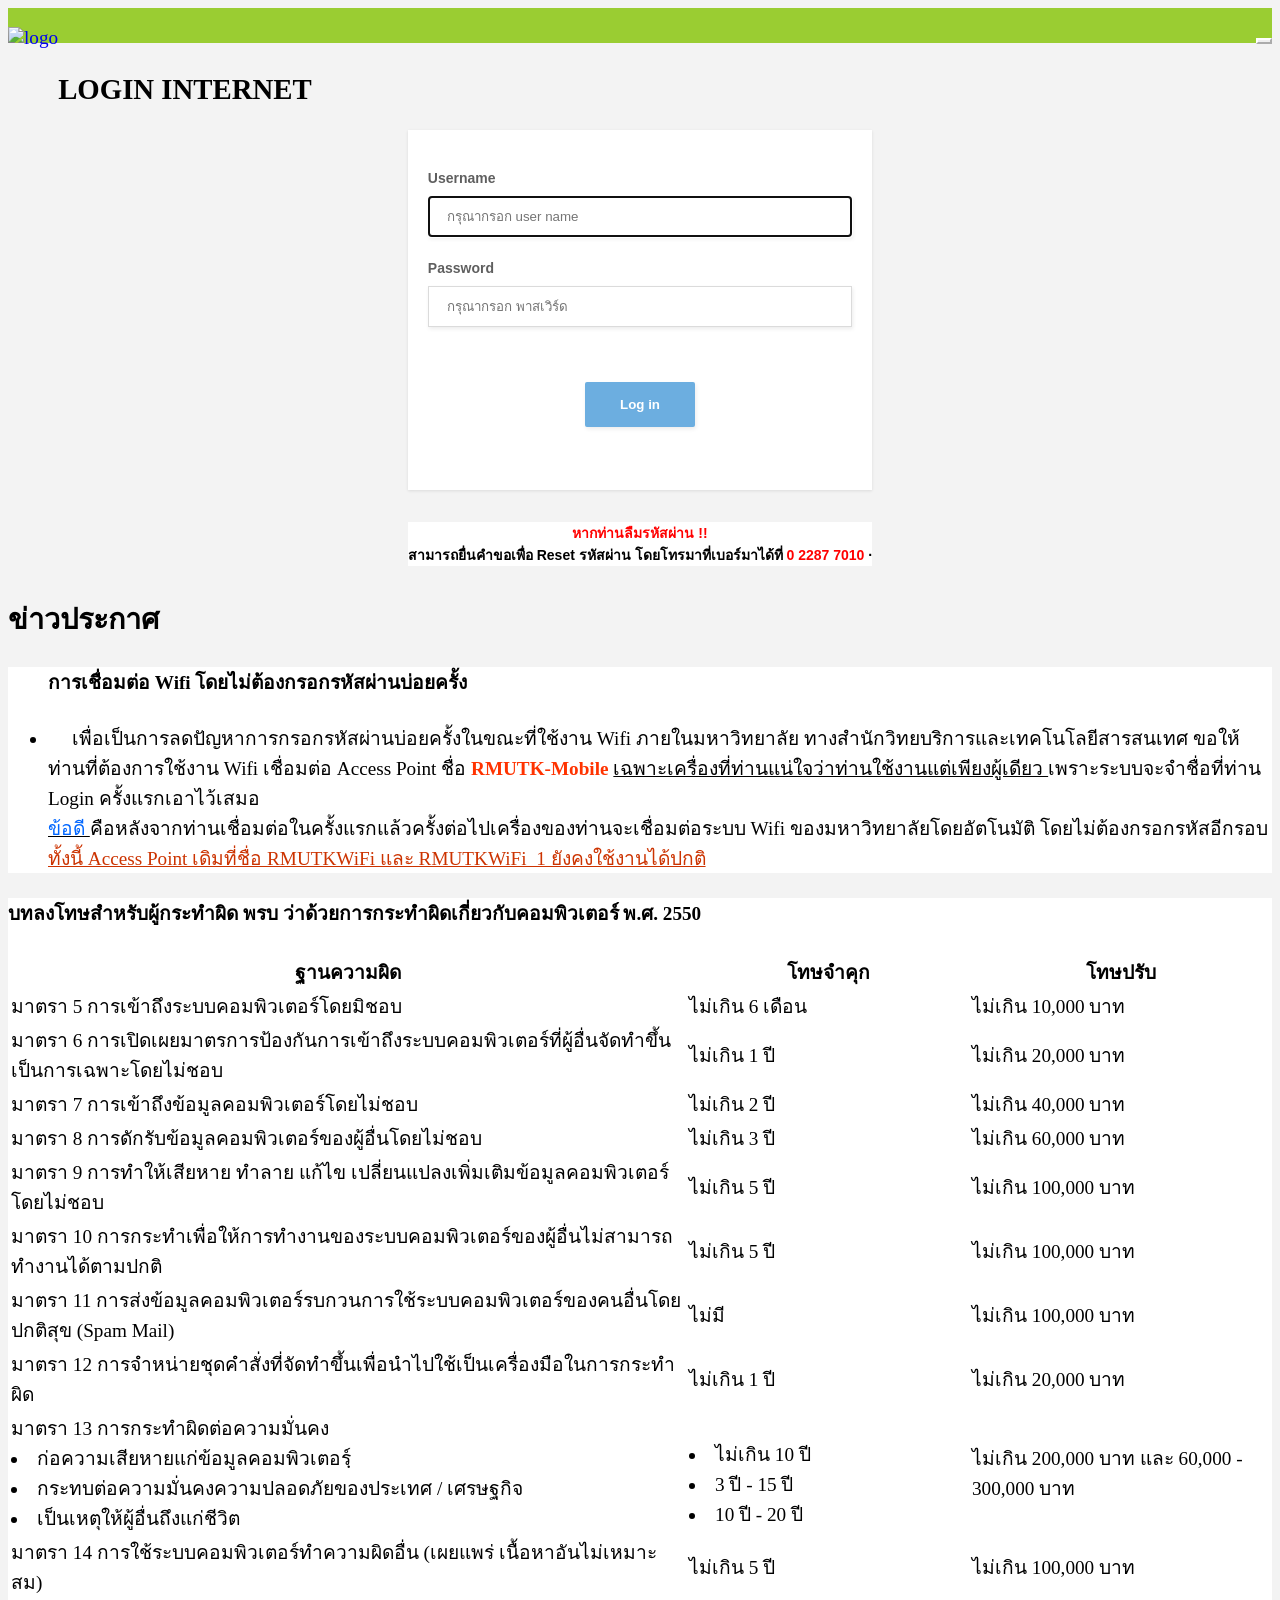
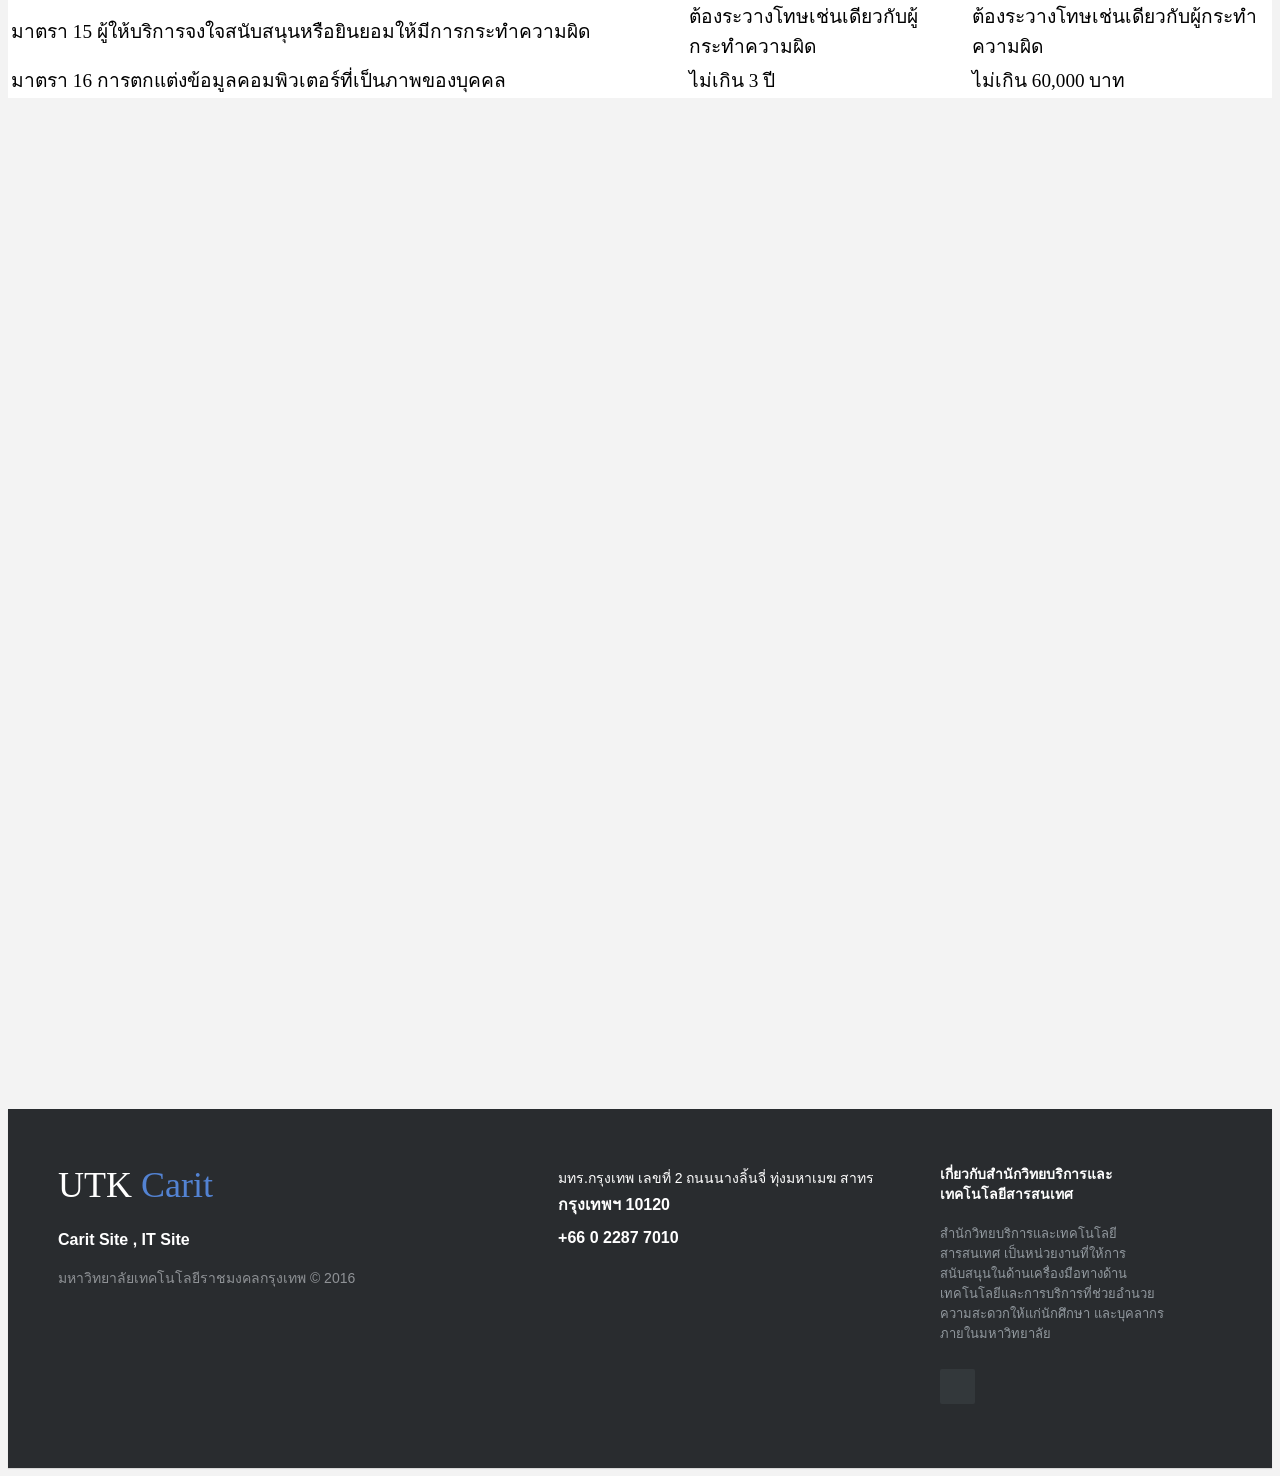
==== ProjectWeek2/index.html @ 1254704c "week2" ====
<!DOCTYPE html>
<html>

<head>

    <meta charset="utf-8">
    <meta http-equiv="X-UA-Compatible" content="IE=edge">
    <meta name="viewport" content="width=device-width, initial-scale=1">
    <title>ยืนยันตัวตนเข้าใช้ระบบเครือข่าย มทร.กรุงเทพ</title>
    <!--<script src="http://ajax.googleapis.com/ajax/libs/jquery/2.1.1/jquery.min.js"></script>
    <script src="https://maxcdn.bootstrapcdn.com/bootstrap/3.3.7/js/bootstrap.min.js" integrity="sha384-Tc5IQib027qvyjSMfHjOMaLkfuWVxZxUPnCJA7l2mCWNIpG9mGCD8wGNIcPD7Txa"
        crossorigin="anonymous"></script>
    <link href="https://maxcdn.bootstrapcdn.com/bootstrap/3.3.7/css/bootstrap.min.css" rel="stylesheet" integrity="sha384-BVYiiSIFeK1dGmJRAkycuHAHRg32OmUcww7on3RYdg4Va+PmSTsz/K68vbdEjh4u"
        crossorigin="anonymous">
    <link rel="stylesheet" href="http://cdnjs.cloudflare.com/ajax/libs/font-awesome/4.6.3/css/font-awesome.min.css">-->


    <script type="text/javascript" src="./jquery.min.js"></script>
    <script type="text/javascript" src="./bootstrap.min.js"></script>
    <link href="./bootstrap.min.css" rel="stylesheet">
    <link rel="stylesheet" href="./font-awesome.min.css">


    <style type="text/css">
        body {
            background-color: #f3f3f3;
            font-size: 1.2em;
        }
        
        .form-login {
            max-width: 100%;
            width: 100%;
            margin: 0 auto;
            font: bold 14px sans-serif;
            text-align: center;
        }
        
        .form-log-in-with-email {
            position: relative;
            display: inline-block;
            vertical-align: top;
            text-align: center;
        }
        
        .form-log-in-with-email .form-white-background {
            box-sizing: border-box;
            width: 100%;
            background-color: #ffffff;
            box-shadow: 0 1px 3px 0 rgba(0, 0, 0, 0.1);
            padding: 40px 20px;
            margin-bottom: 32px;
        }
        
        .form-log-in-with-email .form-row {
            text-align: left;
            margin-bottom: 23px;
        }
        
        .form-log-in-with-email .form-title-row {
            text-align: center;
            margin-bottom: 60px;
        }
        
        .form-log-in-with-email h1 {
            display: inline-block;
            box-sizing: border-box;
            color: #4c565e;
            font-size: 24px;
            padding: 0 30px 15px;
            border-bottom: 2px solid #6caee0;
            margin: 0;
        }
        
        .form-log-in-with-email .form-row>label span {
            display: inline-block;
            box-sizing: border-box;
            color: #5f5f5f;
            width: 125px;
            text-align: right;
            padding-right: 75px;
            margin-bottom: 10px;
        }
        
        .form-log-in-with-email input {
            color: #5f5f5f;
            box-sizing: border-box;
            width: 100%;
            box-shadow: 1px 2px 4px 0 rgba(0, 0, 0, 0.08);
            padding: 12px 18px;
            border: 1px solid #dbdbdb;
        }
        
        .form-log-in-with-email button {
            display: block;
            border-radius: 2px;
            background-color: #6caee0;
            color: #ffffff;
            font-weight: bold;
            box-shadow: 1px 2px 4px 0 rgba(0, 0, 0, 0.08);
            padding: 15px 35px;
            border: 0;
            margin: 55px auto 0;
            cursor: pointer;
        }
        
        .form-log-in-with-email .form-forgotten-password,
        .form-log-in-with-email .form-create-an-account {
            text-decoration: none;
            padding: 4px 8px;
            font-weight: normal;
        }
        
        .form-log-in-with-email .form-forgotten-password {
            color: #4e9eda;
        }
        
        .form-log-in-with-email .form-create-an-account {
            color: #7b9d62;
            background-color: #d6f0c3;
        }
        /* Content OR and circle span */
        /*.form-log-in-with-email:after{
            content: 'OR';
            position: absolute;
            bottom: 260px;
            right: -100px;

            border-radius: 50%;
            background-color: #edeca5;
            width: 50px;
            height: 50px;
            color: #93923b;
            font-size: 17px;
            line-height: 50px;
        }*/
        
        .form-sign-in-with-social {
            display: inline-block;
            max-width: 180px;
            box-sizing: border-box;
            vertical-align: top;
            text-align: center;
            margin-top: 70px;
        }
        
        .form-sign-in-with-social .form-title-row {
            margin-bottom: 50px;
        }
        
        .form-sign-in-with-social .form-title {
            box-sizing: border-box;
            color: #4c565e;
            font-size: 24px;
            padding: 15px 20px;
            border-bottom: 2px solid #6caee0;
        }
        
        .form-sign-in-with-social .form-google-button {
            color: #ffffff;
            display: block;
            width: 145px;
            height: 40px;
            font-size: 12px;
            line-height: 40px;
            background-color: rgba(222, 110, 60, 0.9);
            box-shadow: 1px 2px 2px 0 rgba(0, 0, 0, 0.08);
            border-radius: 2px;
            margin: 8px auto;
            text-decoration: none;
        }
        
        .form-sign-in-with-social .form-facebook-button {
            color: #ffffff;
            display: block;
            width: 145px;
            height: 40px;
            font-size: 12px;
            line-height: 40px;
            background-color: rgba(75, 136, 194, 0.9);
            box-shadow: 1px 2px 2px 0 rgba(0, 0, 0, 0.08);
            border-radius: 2px;
            margin: 8px auto;
            text-decoration: none;
        }
        
        .form-sign-in-with-social .form-twitter-button {
            color: #ffffff;
            display: block;
            width: 145px;
            height: 40px;
            font-size: 12px;
            line-height: 40px;
            background-color: rgba(123, 195, 226, 0.9);
            box-shadow: 1px 2px 2px 0 rgba(0, 0, 0, 0.08);
            border-radius: 2px;
            margin: 8px auto;
            text-decoration: none;
        }
        /*	Making the form responsive. Remove these media queries
            if you don't need the form to work on mobile devices. */
        
        @media (max-width: 360px) {
            .form-log-in-with-email .form-white-background {
                width: 300px;
                padding-left: 35px;
                padding-right: 35px;
            }
            .form-log-in-with-email .form-row>label span {
                display: block;
                text-align: left;
                padding: 0 0 10px;
            }
            .form-log-in-with-email .form-email,
            .form-log-in-with-email .form-password {
                display: block;
                margin: 0 auto;
            }
            .form-log-in-with-email:after {
                bottom: -80px;
                left: 50%;
                margin-left: -25px;
            }
            .form-log-in-with-email .form-forgotten-password,
            .form-log-in-with-email .form-create-an-account {
                display: block;
                margin: 5px auto;
                max-width: 180px;
            }
        }
        /*HEADER CSS */
        
        #navigation-purple {
            padding-bottom: 0px;
            margin: 0;
            background-color: yellowgreen;
            border: none;
            border-radius: 0;
            position: inherit;
        }
        
        #navigation-purple .nav {
            margin-left: -15px;
        }
        
        #navigation-purple .nav>li {
            border-bottom: 2px solid transparent;
            margin-bottom: 34px;
        }
        
        #navigation-purple .nav>li:hover {
            border-bottom-color: #fff;
        }
        
        #navigation-purple .nav>li:focus {
            background-color: transparent;
        }
        
        #navigation-purple .nav>li>a {
            font-size: 18px;
            color: white;
        }
        
        #navigation-purple .nav>li>a:hover,
        #navigation-purple .nav>li>a:focus {
            background-color: transparent;
        }
        
        #navigation-purple .navbar-collapse {
            padding-top: 35px;
        }
        
        #navigation-purple .avatar {
            height: 80px;
            float: left;
            margin-top: 19px;
        }
        
        #navigation-purple .icon-bar {
            background-color: white;
        }
        
        #navigation-purple .navbar-toggle {
            border-color: white;
            float: right;
            margin-left: 25px;
            margin-top: 30px;
        }
        
        #navigation-purple .navbar-toggle:hover,
        #navigation-purple .navbar-toggle:focus {
            background-color: transparent;
        }
        
        @media screen and (max-width: 767px) {
            #navigation-purple .navbar-collapse {
                padding-top: 0;
            }
            #navigation-purple ul>li {
                float: left;
                clear: left;
                margin-left: 4px;
                padding-bottom: 8px;
                margin-bottom: 5px !important;
            }
            #navigation-purple ul>li>a {
                padding-bottom: 2px;
            }
            #navigation-purple ul>li:hover {
                border-bottom: 2px solid white;
            }
            #navigation-purple .avatar {
                height: 60px;
                margin-top: 18px;
                margin-bottom: 18px;
            }
        }
        
        .well {
            background-color: white;
        }
    </style>

    <!-- FOOTER CSS -->
    <style type="text/css">
        .footer-distributed {
            background-color: #292c2f;
            box-shadow: 0 1px 1px 0 rgba(0, 0, 0, 0.12);
            box-sizing: border-box;
            width: 100%;
            text-align: left;
            font: bold 16px sans-serif;
            padding: 55px 50px;
            margin-top: 80%;
        }
        
        .footer-distributed .footer-left,
        .footer-distributed .footer-center,
        .footer-distributed .footer-right {
            display: inline-block;
            vertical-align: top;
        }
        /* Footer left */
        
        .footer-distributed .footer-left {
            width: 40%;
        }
        /* The company logo */
        
        .footer-distributed h3 {
            color: #ffffff;
            font: normal 36px 'Cookie', cursive;
            margin: 0;
        }
        
        .footer-distributed h3 span {
            color: #5383d3;
        }
        /* Footer links */
        
        .footer-distributed .footer-links {
            color: #ffffff;
            margin: 20px 0 12px;
            padding: 0;
        }
        
        .footer-distributed .footer-links a {
            display: inline-block;
            line-height: 1.8;
            text-decoration: none;
            color: inherit;
        }
        
        .footer-distributed .footer-company-name {
            color: #8f9296;
            font-size: 14px;
            font-weight: normal;
            margin: 0;
        }
        /* Footer Center */
        
        .footer-distributed .footer-center {
            width: 35%;
        }
        
        .footer-distributed .footer-center i {
            background-color: #33383b;
            color: #ffffff;
            font-size: 25px;
            width: 38px;
            height: 38px;
            border-radius: 50%;
            text-align: center;
            line-height: 42px;
            margin: 10px 15px;
            vertical-align: middle;
        }
        
        .footer-distributed .footer-center i.fa-envelope {
            font-size: 17px;
            line-height: 38px;
        }
        
        .footer-distributed .footer-center p {
            display: inline-block;
            color: #ffffff;
            vertical-align: middle;
            margin: 0;
        }
        
        .footer-distributed .footer-center p span {
            display: block;
            font-weight: normal;
            font-size: 14px;
            line-height: 2;
        }
        
        .footer-distributed .footer-center p a {
            color: #5383d3;
            text-decoration: none;
            ;
        }
        /* Footer Right */
        
        .footer-distributed .footer-right {
            width: 20%;
        }
        
        .footer-distributed .footer-company-about {
            line-height: 20px;
            color: #92999f;
            font-size: 13px;
            font-weight: normal;
            margin: 0;
        }
        
        .footer-distributed .footer-company-about span {
            display: block;
            color: #ffffff;
            font-size: 14px;
            font-weight: bold;
            margin-bottom: 20px;
        }
        
        .footer-distributed .footer-icons {
            margin-top: 25px;
        }
        
        .footer-distributed .footer-icons a {
            display: inline-block;
            width: 35px;
            height: 35px;
            cursor: pointer;
            background-color: #33383b;
            border-radius: 2px;
            font-size: 20px;
            color: #ffffff;
            text-align: center;
            line-height: 35px;
            margin-right: 3px;
            margin-bottom: 5px;
        }
        /* If you don't want the footer to be responsive, remove these media queries */
        
        @media (max-width: 880px) {
            .footer-distributed {
                font: bold 14px sans-serif;
            }
            .footer-distributed .footer-left,
            .footer-distributed .footer-center,
            .footer-distributed .footer-right {
                display: block;
                width: 100%;
                margin-bottom: 40px;
                text-align: center;
            }
            .footer-distributed .footer-center i {
                margin-left: 0;
            }
        }
        
        footer {
            position: static;
            bottom: 0;
        }
        
        @media (max-height: 800px) {
            footer {
                position: static;
            }
            header {
                padding-top: 40px;
            }
        }
    </style>

    <nav class="navbar navbar-default" id="navigation-purple">
        <div class="container">
            <a href="#"><img class="img-responsive  avatar" src="./UTK-LOGO.png" alt="logo"></a>
            
            <div class="navbar-header">
                <button type="button" class="navbar-toggle" data-toggle="collapse" data-target="#myNavbar">
                    <span class="icon-bar"></span>
                    <span class="icon-bar"></span>
                    <span class="icon-bar"></span>
                </button>
            </div>
            <div class="collapse navbar-collapse" id="myNavbar">

            </div>
        </div>


    </nav>

</head>

<body>
    <div class="col-xs-12 col-sm-12 ">
        <div class="col-lg-3 col-md-3 col-sm-3" style="margin-top:30px">
            <div class="main-content">

                <h2>LOGIN INTERNET</h2>
                <form class="form-login" method="post" action="/auth/index.html/u">

                    <div class="form-log-in-with-email">

                        <div class="form-white-background">



                            <div class="form-row">
                                <label>
                                <span>Username</span>
                                <input type="text" name="user" accesskey="u" placeholder="กรุณากรอก user name"
                                       autofocus>
                            </label>
                            </div>

                            <div class="form-row">
                                <label>
                                <span>Password</span>
                                <input type="password" name="password" accesskey="p" placeholder="กรุณากรอก พาสเวิร์ด">
                            </label>
                            </div>

                            <div class="form-row">
                                <button type="submit" id="submit" name="submit">Log in</button>
                            </div>

                        </div>
                        <!--<a href="#" class="form-forgotten-password" data-toggle="tooltip" data-placement="top"
                       title="หากท่านลืมรหัสผ่านกรุณาส่งคำขอมาที่ email : is@mail.rmutk.ac.th โดยระบุ user ทีท่านต้องการ รีเซ็ตรหัสผ่าน">ลืมรหัสผ่าน &middot;</a>-->

                        <div class="well">
                            <span style="color:red">  หากท่านลืมรหัสผ่าน !!</span>
                            <br>สามารถยื่นคำขอเพื่อ Reset รหัสผ่าน โดยโทรมาที่เบอร์มาได้ที่
                            <span style="color:red">0 2287 7010  </span>
                            &middot;
                        </div>

                        <!--<a href="#" class="form-create-an-account">Create an account &rarr;</a>-->

                    </div>


                </form>

            </div>
        </div>
        <div class="col-lg-9 col-md-9 col-sm-9" style="margin-top:30px">
            <h2>ข่าวประกาศ</h2>
            <!--<iframe src="http://www.carit.rmutk.ac.th/expage/feed.php" style="width:100%;height:1000px;background-color:white;"></iframe>-->

            <div class="well">
                <ul>
                    <h4>การเชื่อมต่อ Wifi โดยไม่ต้องกรอกรหัสผ่านบ่อยครั้ง </h4>
                    <li>&nbsp; &nbsp; &nbsp;เพื่อเป็นการลดปัญหาการกรอกรหัสผ่านบ่อยครั้งในขณะที่ใช้งาน Wifi ภายในมหาวิทยาลัย ทางสำนักวิทยบริการและเทคโนโลยีสารสนเทศ
                        ขอให้ท่านที่ต้องการใช้งาน Wifi เชื่อมต่อ Access Point ชื่อ
                        <font color="#FF3300"><b>RMUTK-Mobile </b></font>
                        <u>
                            เฉพาะเครื่องที่ท่านแน่ใจว่าท่านใช้งานแต่เพียงผู้เดียว </u>เพราะระบบจะจำชื่อที่ท่าน Login ครั้งแรกเอาไว้เสมอ

                        <br>
                        <u>
                            <font color="#0066FF">ข้อดี</font>
                        </u>
                        คือหลังจากท่านเชื่อมต่อในครั้งแรกแล้วครั้งต่อไปเครื่องของท่านจะเชื่อมต่อระบบ Wifi ของมหาวิทยาลัยโดยอัตโนมัติ โดยไม่ต้องกรอกรหัสอีกรอบ
                        <font
                            color="#CC3300">
                            <u>ทั้งนี้ Access Point เดิมที่ชื่อ RMUTKWiFi และ RMUTKWiFi_1 ยังคงใช้งานได้ปกติ </u>
                            </font>
                    </li>
                </ul>
            </div>

            <!--<div class="well">
                <ul>
                    <li>นักศึกษาใหม่ ที่ต้องการ Account สำหรับใช้งาน Internet ขณะนี้
                        สำนักวิทยบริการและเทคโนโลยีสารสนเทศได้พัฒนาระบบ Register เพื่อขอ Account ในการใช้งาน Internet
                        ขึ้น โดยให้นักศึกษาปฏิบัติดังนี้&nbsp;<br>

                        <ol>
                            <li>ให้นักศึกษาเข้าไปยังเว็บซต์ http://exmail.rmutk.ac.th:8080 หรือ&nbsp;<a
                                    href="http://exmail.rmutk.ac.th:8080/Student/Request/RequestAccount.aspx"
                                    target="_blank" style="color: rgb(245, 17, 17);">คลิกที่นี่</a></li>

                            <li>กรอกข้อมูลให้ถูกต้องโดยเฉพาะ นักศึกษาควรกรอกข้อมูล ชื่อภาษาอังกฤษ นามสกุลภาษาอังกฤษ
                                (ตามบัตรประชาชนเท่านั้น) รหัสนักศึกษา วัน เดือน ปี เกิดและรหัสบัตรประชาชน
                                เนื่องจากระบบจะตรวจสอบข้อมูลที่ท่านให้ไว้กับสำนักส่งเสริมวิชาการและงานทะเบียนว่าตรงหรือไม่
                            </li>

                            <li>การกรอกข้อมูลไม่ถูกต้องระบบอาจยอมให้ผ่านในขั้นตอนสุดท้าย แต่จะทำให้ท่านไม่สามารถใช้งาน
                                Account ได้ในขณะนี้ เนื่องจากต้องรอเจ้าหน้าที่ดำเนินการตรวจสอบ อย่างน้อย 2 วัน
                            </li>

                            <li>การกรอกข้อมูลได้ถูกต้องจะทำให้นักศึกษาได้ใช้งาน Account นี้ได้ทันที กรณีมีปัญหา ติดต่อ
                                คุณธวัชชัย ทองคำ (หมู) 022879600 ต่อ 7010 หรือ 7068 (เวลาทำการ) หรือ e-mail :
                                thawatchai.t@rmutk.ac.th
                            </li>
                        </ol>
                        **หมายเหตุ เมื่อนักศึกษา ลงทะเบียน และ login เข้าใช้งานครั้งแรกแล้ว สามารถ นำ user และ password
                        ส่วนนี้ไปใช้งานร่วมกับ ระบบ Elearnning และ student mail ได้ทันที
                    </li>

                    <li><b>ระวัง</b>&nbsp;ขณะลงทะเบียนขอ Account รหัสนักศึกษา และรหัสบัตรประชาชน ต้องไม่มี ขีด เช่น&nbsp;<br>
                        54504030147-9 (ผิด)&nbsp;<br>
                        545040301479 (ถูก)&nbsp;<br>
                        มิฉะนั้นจะทำให้ท่านได้รับ Account ล่าช้า หรืออาจต้อง Register ใหม่
                    </li>
                </ul>
            </div>-->
            <div class="well">
                <h4>บทลงโทษสำหรับผู้กระทำผิด พรบ ว่าด้วยการกระทำผิดเกี่ยวกับคอมพิวเตอร์ พ.ศ. 2550</h4>
                <table class="table table-bordered table-responsive">
                    <thead>
                        <tr class="info">
                            <th>ฐานความผิด</th>
                            <th>โทษจำคุก</th>
                            <th>โทษปรับ</th>
                        </tr>
                    </thead>
                    <tbody>
                        <tr>
                            <td>มาตรา 5 การเข้าถึงระบบคอมพิวเตอร์โดยมิชอบ</td>
                            <td>ไม่เกิน 6 เดือน</td>
                            <td>ไม่เกิน 10,000 บาท</td>
                        </tr>
                        <tr>
                            <td>มาตรา 6 การเปิดเผยมาตรการป้องกันการเข้าถึงระบบคอมพิวเตอร์ที่ผู้อื่นจัดทำขึ้นเป็นการเฉพาะโดยไม่ชอบ
                            </td>
                            <td>ไม่เกิน 1 ปี</td>
                            <td>ไม่เกิน 20,000 บาท</td>
                        </tr>
                        <tr>
                            <td>มาตรา 7 การเข้าถึงข้อมูลคอมพิวเตอร์โดยไม่ชอบ</td>
                            <td>ไม่เกิน 2 ปี</td>
                            <td>ไม่เกิน 40,000 บาท</td>
                        </tr>
                        <tr>
                            <td>มาตรา 8 การดักรับข้อมูลคอมพิวเตอร์ของผู้อื่นโดยไม่ชอบ</td>
                            <td>ไม่เกิน 3 ปี</td>
                            <td>ไม่เกิน 60,000 บาท</td>
                        </tr>
                        <tr>
                            <td>มาตรา 9 การทำให้เสียหาย ทำลาย แก้ไข เปลี่ยนแปลงเพิ่มเติมข้อมูลคอมพิวเตอร์โดยไม่ชอบ</td>
                            <td>ไม่เกิน 5 ปี</td>
                            <td>ไม่เกิน 100,000 บาท</td>
                        </tr>
                        <tr>
                            <td>มาตรา 10 การกระทำเพื่อให้การทำงานของระบบคอมพิวเตอร์ของผู้อื่นไม่สามารถทำงานได้ตามปกติ</td>
                            <td>ไม่เกิน 5 ปี</td>
                            <td>ไม่เกิน 100,000 บาท</td>
                        </tr>
                        <tr>
                            <td>มาตรา 11 การส่งข้อมูลคอมพิวเตอร์รบกวนการใช้ระบบคอมพิวเตอร์ของคนอื่นโดยปกติสุข (Spam Mail)
                            </td>
                            <td>ไม่มี</td>
                            <td>ไม่เกิน 100,000 บาท</td>
                        </tr>
                        <tr>
                            <td>มาตรา 12 การจำหน่ายชุดคำสั่งที่จัดทำขึ้นเพื่อนำไปใช้เป็นเครื่องมือในการกระทำผิด</td>
                            <td>ไม่เกิน 1 ปี</td>
                            <td>ไม่เกิน 20,000 บาท</td>
                        </tr>
                        <tr>
                            <td>มาตรา 13 การกระทำผิดต่อความมั่นคง
                                <li>ก่อความเสียหายแก่ข้อมูลคอมพิวเตอร์ฺ</li>
                                <li>กระทบต่อความมั่นคงความปลอดภัยของประเทศ / เศรษฐกิจ</li>
                                <li>เป็นเหตุให้ผู้อื่นถึงแก่ชีวิต</li>
                            </td>
                            <td><br>
                                <li>ไม่เกิน 10 ปี</li>
                                <li>3 ปี - 15 ปี</li>
                                <li>10 ปี - 20 ปี</li>
                            </td>
                            <td>ไม่เกิน 200,000 บาท และ 60,000 - 300,000 บาท</td>
                        </tr>
                        <tr>
                            <td>มาตรา 14 การใช้ระบบคอมพิวเตอร์ทำความผิดอื่น (เผยแพร่ เนื้อหาอันไม่เหมาะสม)</td>
                            <td>ไม่เกิน 5 ปี</td>
                            <td>ไม่เกิน 100,000 บาท</td>
                        </tr>
                        <tr>
                            <td>มาตรา 15 ผู้ให้บริการจงใจสนับสนุนหรือยินยอมให้มีการกระทำความผิด</td>
                            <td>ต้องระวางโทษเช่นเดียวกับผู้กระทำความผิด</td>
                            <td>ต้องระวางโทษเช่นเดียวกับผู้กระทำความผิด</td>
                        </tr>
                        <tr>
                            <td>มาตรา 16 การตกแต่งข้อมูลคอมพิวเตอร์ที่เป็นภาพของบุคคล</td>
                            <td>ไม่เกิน 3 ปี</td>
                            <td>ไม่เกิน 60,000 บาท</td>
                        </tr>

                    </tbody>
                </table>
            </div>

        </div>


    </div>

    <div style="clear:both;">
        <footer class="footer-distributed">

            <div class="footer-left">

                <h3>UTK<span> Carit</span></h3>

                <p class="footer-links">
                    <a href="http://www.carit.rmutk.ac.th/index.php">Carit Site</a> ,
                    <a href="http://is.rmutk.ac.th">IT Site</a>


                </p>

                <p class="footer-company-name">มหาวิทยาลัยเทคโนโลยีราชมงคลกรุงเทพ &copy; 2016</p>
            </div>

            <div class="footer-center">

                <div>
                    <i class="fa fa-map-marker"></i>
                    <p>
                        <span>มทร.กรุงเทพ
                            เลขที่ 2 ถนนนางลิ้นจี่ ทุ่งมหาเมฆ สาทร 
                        </span> กรุงเทพฯ 10120
                    </p>
                </div>

                <div>
                    <i class="fa fa-phone"></i>
                    <p>+66 0 2287 7010 </p>
                </div>

                <!--<div>
                    <i class="fa fa-envelope"></i>
                    <p><a href="mailto:support@company.com">is@mail.rmutk.ac.th</a></p>
                </div>-->

            </div>

            <div class="footer-right">

                <p class="footer-company-about">
                    <span>เกี่ยวกับสำนักวิทยบริการและเทคโนโลยีสารสนเทศ</span> สำนักวิทยบริการและเทคโนโลยีสารสนเทศ เป็นหน่วยงานที่ให้การสนับสนุนในด้านเครื่องมือทางด้านเทคโนโลยีและการบริการที่ช่วยอำนวยความสะดวกให้แก่นักศึกษา
                    และบุคลากรภายในมหาวิทยาลัย
                </p>

                <div class="footer-icons">

                    <a href="https://www.facebook.com/carit.rmutk?fref=ts" target="_blank"><i
                        class="fa fa-facebook"></i></a>

                </div>

            </div>

        </footer>
    </div>

</body>

<script>
    $(document).ready(function () {
        $('[data-toggle="tooltip"]').tooltip();
    });
</script>


</html>
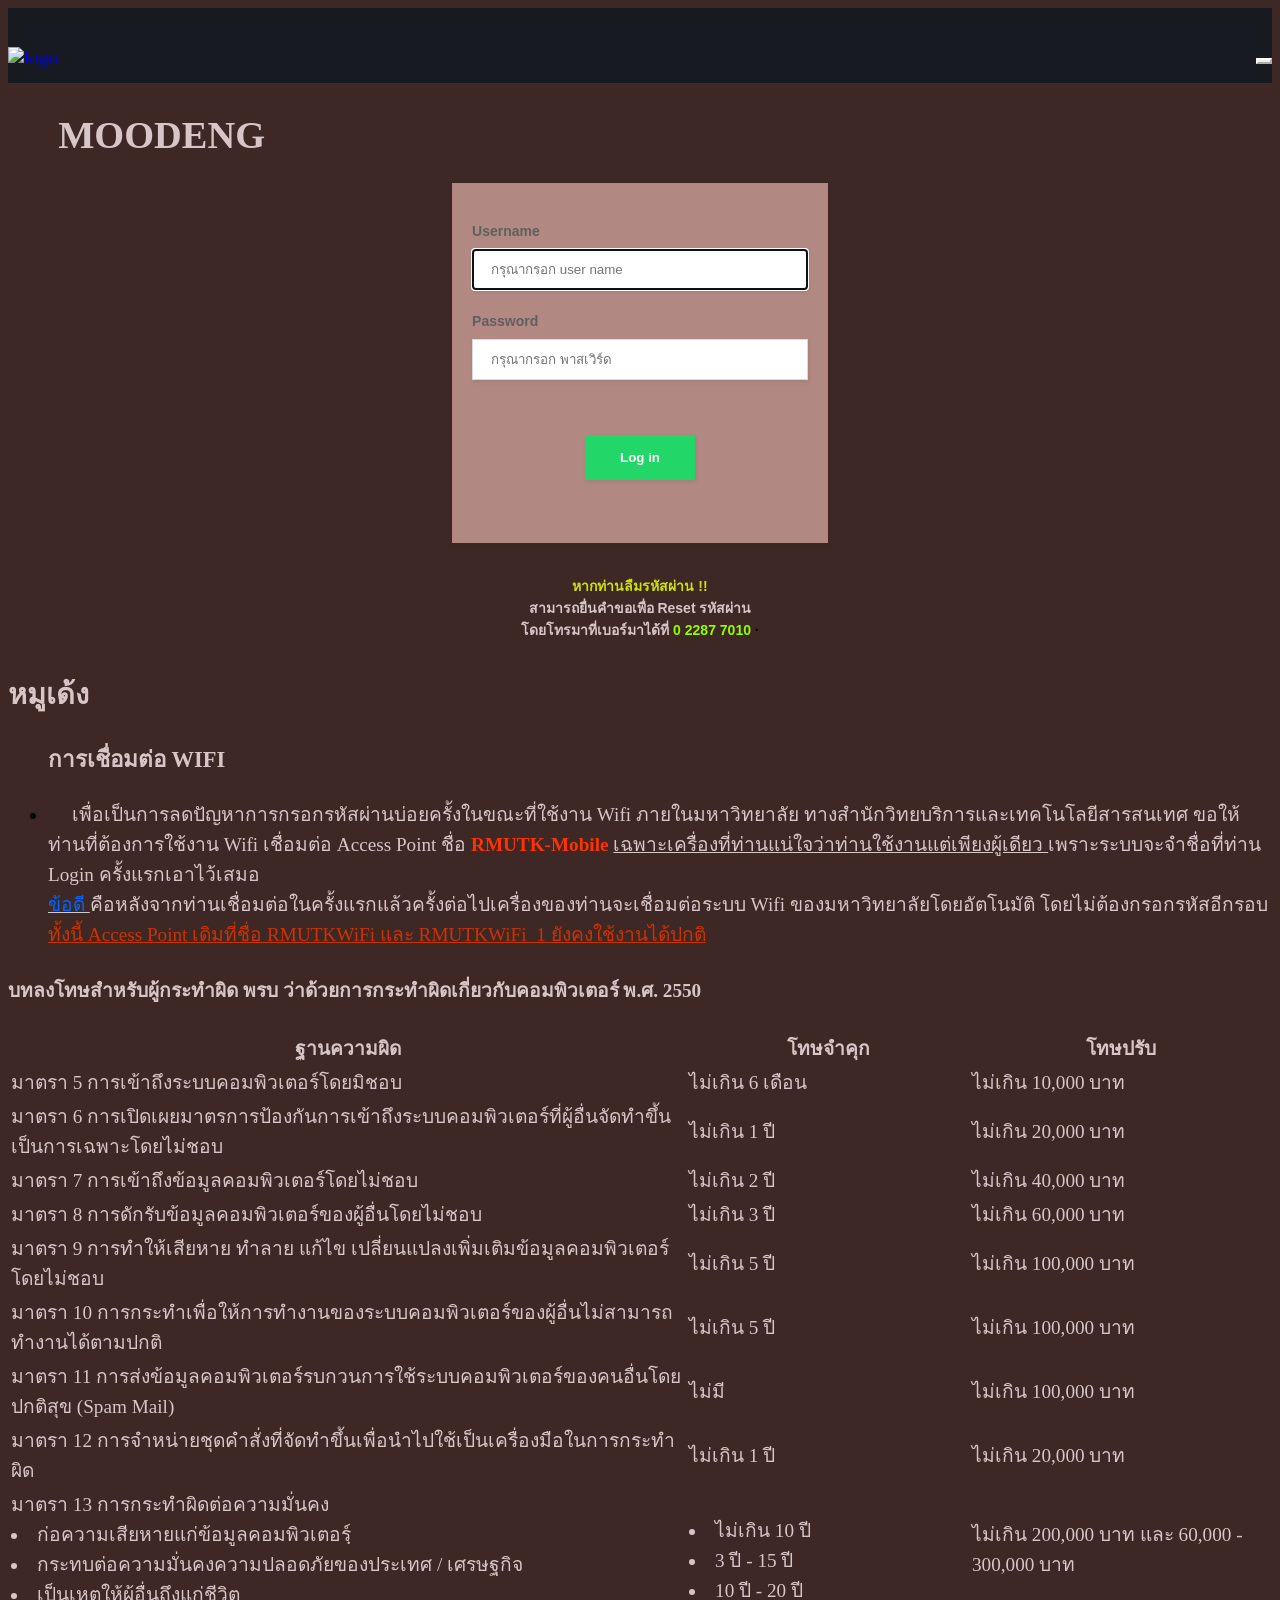
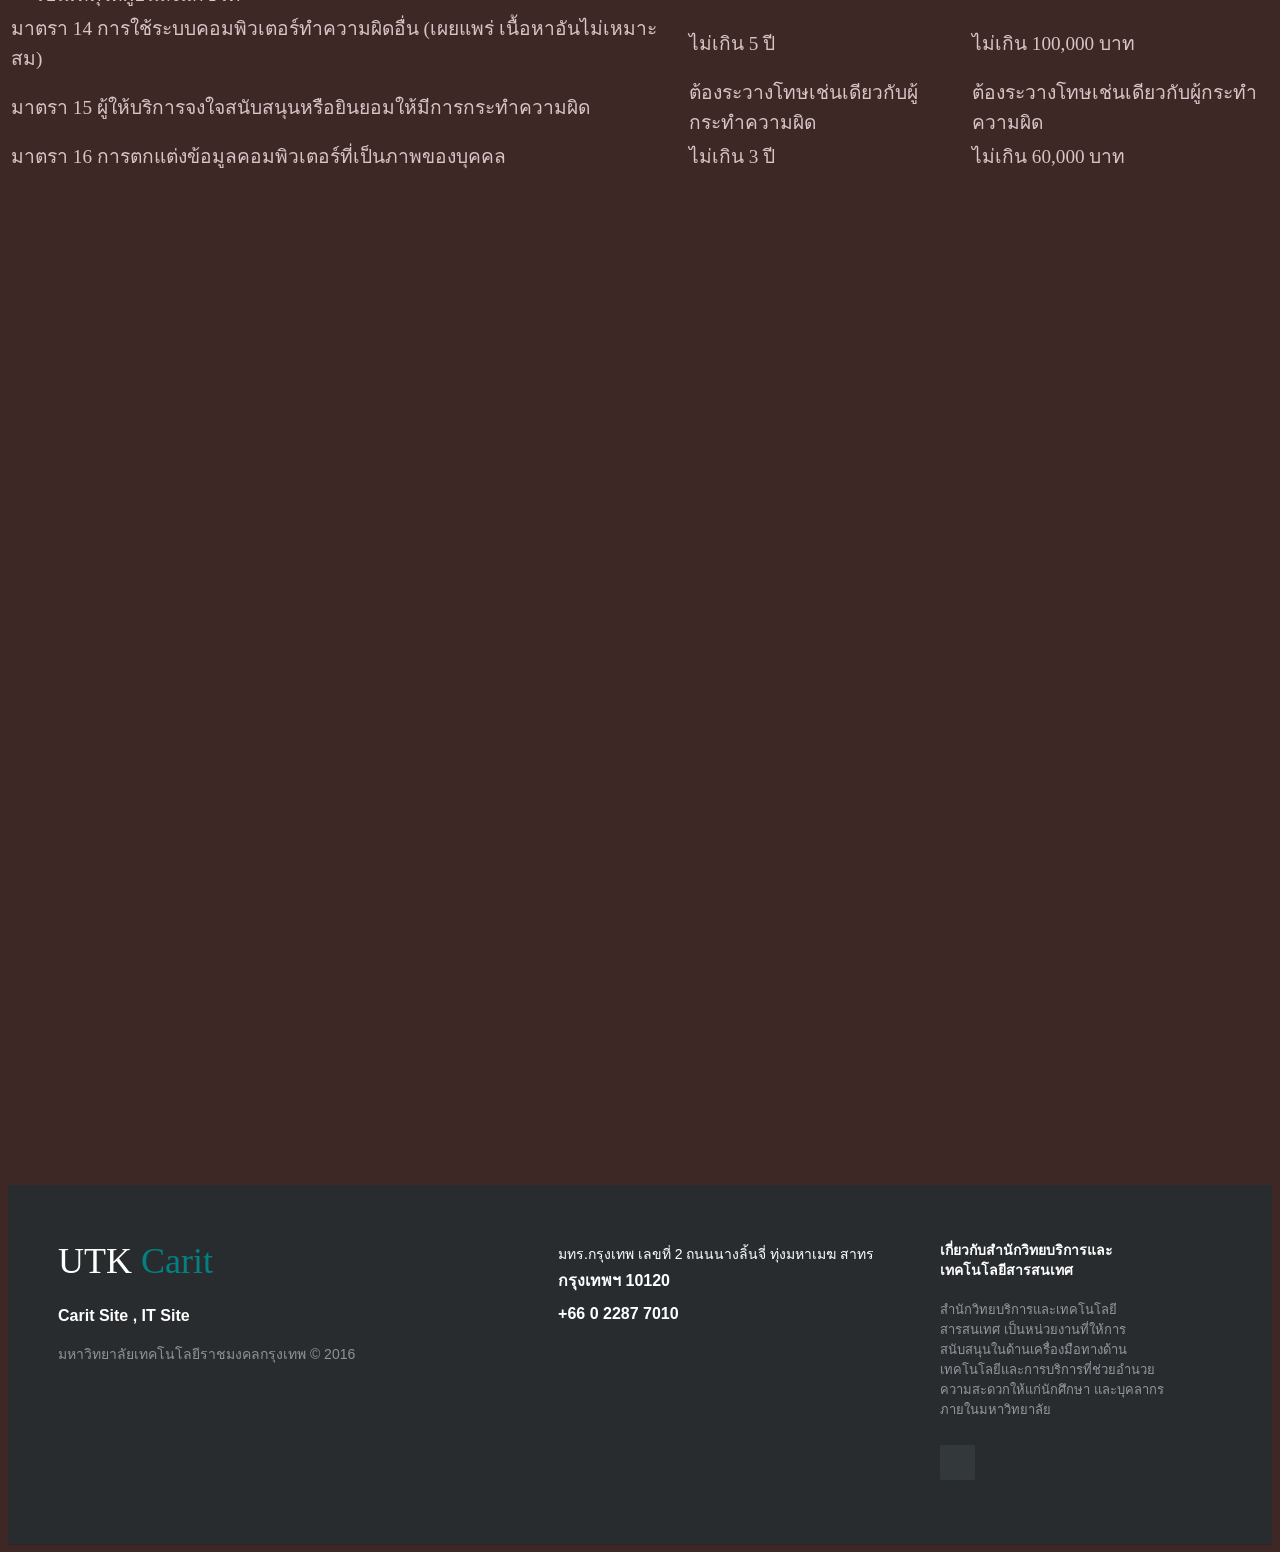
==== commit 15a89ae2: "การบ้าน" ====
--- a/ProjectWeek2/index.html
+++ b/ProjectWeek2/index.html
@@ -1,12 +1,9 @@
-
 <!DOCTYPE html>
 <html>
-
-<head>
-
-    <meta charset="utf-8">
-    <meta http-equiv="X-UA-Compatible" content="IE=edge">
-    <meta name="viewport" content="width=device-width, initial-scale=1">
+  <head>
+    <meta charset="utf-8" />
+    <meta http-equiv="X-UA-Compatible" content="IE=edge" />
+    <meta name="viewport" content="width=device-width, initial-scale=1" />
     <title>ยืนยันตัวตนเข้าใช้ระบบเครือข่าย มทร.กรุงเทพ</title>
     <!--<script src="http://ajax.googleapis.com/ajax/libs/jquery/2.1.1/jquery.min.js"></script>
     <script src="https://maxcdn.bootstrapcdn.com/bootstrap/3.3.7/js/bootstrap.min.js" integrity="sha384-Tc5IQib027qvyjSMfHjOMaLkfuWVxZxUPnCJA7l2mCWNIpG9mGCD8wGNIcPD7Txa"
@@ -15,112 +12,113 @@
         crossorigin="anonymous">
     <link rel="stylesheet" href="http://cdnjs.cloudflare.com/ajax/libs/font-awesome/4.6.3/css/font-awesome.min.css">-->
 
-
     <script type="text/javascript" src="./jquery.min.js"></script>
     <script type="text/javascript" src="./bootstrap.min.js"></script>
-    <link href="./bootstrap.min.css" rel="stylesheet">
-    <link rel="stylesheet" href="./font-awesome.min.css">
-
+    <link href="./bootstrap.min.css" rel="stylesheet" />
+    <link rel="stylesheet" href="./font-awesome.min.css" />
 
     <style type="text/css">
-        body {
-            background-color: #f3f3f3;
-            font-size: 1.2em;
-        }
-        
-        .form-login {
-            max-width: 100%;
-            width: 100%;
-            margin: 0 auto;
-            font: bold 14px sans-serif;
-            text-align: center;
-        }
-        
-        .form-log-in-with-email {
-            position: relative;
-            display: inline-block;
-            vertical-align: top;
-            text-align: center;
-        }
-        
-        .form-log-in-with-email .form-white-background {
-            box-sizing: border-box;
-            width: 100%;
-            background-color: #ffffff;
-            box-shadow: 0 1px 3px 0 rgba(0, 0, 0, 0.1);
-            padding: 40px 20px;
-            margin-bottom: 32px;
-        }
-        
-        .form-log-in-with-email .form-row {
-            text-align: left;
-            margin-bottom: 23px;
-        }
-        
-        .form-log-in-with-email .form-title-row {
-            text-align: center;
-            margin-bottom: 60px;
-        }
-        
-        .form-log-in-with-email h1 {
-            display: inline-block;
-            box-sizing: border-box;
-            color: #4c565e;
-            font-size: 24px;
-            padding: 0 30px 15px;
-            border-bottom: 2px solid #6caee0;
-            margin: 0;
-        }
-        
-        .form-log-in-with-email .form-row>label span {
-            display: inline-block;
-            box-sizing: border-box;
-            color: #5f5f5f;
-            width: 125px;
-            text-align: right;
-            padding-right: 75px;
-            margin-bottom: 10px;
-        }
-        
-        .form-log-in-with-email input {
-            color: #5f5f5f;
-            box-sizing: border-box;
-            width: 100%;
-            box-shadow: 1px 2px 4px 0 rgba(0, 0, 0, 0.08);
-            padding: 12px 18px;
-            border: 1px solid #dbdbdb;
-        }
-        
-        .form-log-in-with-email button {
-            display: block;
-            border-radius: 2px;
-            background-color: #6caee0;
-            color: #ffffff;
-            font-weight: bold;
-            box-shadow: 1px 2px 4px 0 rgba(0, 0, 0, 0.08);
-            padding: 15px 35px;
-            border: 0;
-            margin: 55px auto 0;
-            cursor: pointer;
-        }
-        
-        .form-log-in-with-email .form-forgotten-password,
-        .form-log-in-with-email .form-create-an-account {
-            text-decoration: none;
-            padding: 4px 8px;
-            font-weight: normal;
-        }
-        
-        .form-log-in-with-email .form-forgotten-password {
-            color: #4e9eda;
-        }
-        
-        .form-log-in-with-email .form-create-an-account {
-            color: #7b9d62;
-            background-color: #d6f0c3;
-        }
-        /* Content OR and circle span */
-        /*.form-log-in-with-email:after{
+      body {
+        background-color: #3e2826;
+        font-size: 1.2em;
+      }
+
+      .form-login {
+        max-width: 100%;
+        width: 100%;
+        margin: 0 auto;
+        font: bold 14px sans-serif;
+        text-align: center;
+      }
+
+      .form-log-in-with-email {
+        position: relative;
+        display: inline-block;
+        vertical-align: top;
+        text-align: center;
+      }
+
+      .form-log-in-with-email .form-white-background {
+        box-sizing: border-box;
+        width: 100%;
+        background-color: #b18882;
+        box-shadow: 0 1px 3px 0 rgba(0, 0, 0, 0.1);
+        padding: 40px 20px;
+        margin-bottom: 32px;
+      }
+
+      .form-log-in-with-email .form-row {
+        text-align: left;
+        margin-bottom: 23px;
+      }
+
+      .form-log-in-with-email .form-title-row {
+        text-align: center;
+        margin-bottom: 60px;
+      }
+
+      .form-log-in-with-email h1 {
+        display: inline-block;
+        box-sizing: border-box;
+        color: #4c565e;
+        font-size: 24px;
+        padding: 0 30px 15px;
+        border-bottom: 2px solid #66c0f4;
+        margin: 0;
+      }
+
+      .form-log-in-with-email .form-row > label span {
+        display: inline-block;
+        box-sizing: border-box;
+        color: #5f5f5f;
+        width: 125px;
+        text-align: right;
+        padding-right: 75px;
+        margin-bottom: 10px;
+      }
+
+      .form-log-in-with-email input {
+        color: #5f5f5f;
+        box-sizing: border-box;
+        width: 100%;
+        box-shadow: 1px 2px 4px 0 rgba(0, 0, 0, 0.08);
+        padding: 12px 18px;
+        border: 1px solid #dbdbdb;
+      }
+
+      .form-log-in-with-email button {
+        display: block;
+        border-radius: 2px;
+        background-color: #23d668;
+        color: #ffffff;
+        font-weight: bold;
+        box-shadow: 1px 2px 4px 0 rgba(0, 0, 0, 0.08);
+        padding: 15px 35px;
+        border: 0;
+        margin: 55px auto 0;
+        cursor: pointer;
+      }
+      .form-log-in-with-email button:hover {
+        background-color: #000000;
+      }
+
+      .form-log-in-with-email .form-forgotten-password,
+      .form-log-in-with-email .form-create-an-account {
+        text-decoration: none;
+        padding: 4px 8px;
+        font-weight: normal;
+      }
+
+      .form-log-in-with-email .form-forgotten-password {
+        color: #4e9eda;
+      }
+
+      .form-log-in-with-email .form-create-an-account {
+        color: #7b9d62;
+        background-color: #d6f0c3;
+      }
+      /* Content OR and circle span */
+      /*.form-log-in-with-email:after{
             content: 'OR';
             position: absolute;
             bottom: 260px;
@@ -134,467 +132,480 @@
             font-size: 17px;
             line-height: 50px;
         }*/
-        
-        .form-sign-in-with-social {
-            display: inline-block;
-            max-width: 180px;
-            box-sizing: border-box;
-            vertical-align: top;
-            text-align: center;
-            margin-top: 70px;
-        }
-        
-        .form-sign-in-with-social .form-title-row {
-            margin-bottom: 50px;
-        }
-        
-        .form-sign-in-with-social .form-title {
-            box-sizing: border-box;
-            color: #4c565e;
-            font-size: 24px;
-            padding: 15px 20px;
-            border-bottom: 2px solid #6caee0;
-        }
-        
-        .form-sign-in-with-social .form-google-button {
-            color: #ffffff;
-            display: block;
-            width: 145px;
-            height: 40px;
-            font-size: 12px;
-            line-height: 40px;
-            background-color: rgba(222, 110, 60, 0.9);
-            box-shadow: 1px 2px 2px 0 rgba(0, 0, 0, 0.08);
-            border-radius: 2px;
-            margin: 8px auto;
-            text-decoration: none;
-        }
-        
-        .form-sign-in-with-social .form-facebook-button {
-            color: #ffffff;
-            display: block;
-            width: 145px;
-            height: 40px;
-            font-size: 12px;
-            line-height: 40px;
-            background-color: rgba(75, 136, 194, 0.9);
-            box-shadow: 1px 2px 2px 0 rgba(0, 0, 0, 0.08);
-            border-radius: 2px;
-            margin: 8px auto;
-            text-decoration: none;
-        }
-        
-        .form-sign-in-with-social .form-twitter-button {
-            color: #ffffff;
-            display: block;
-            width: 145px;
-            height: 40px;
-            font-size: 12px;
-            line-height: 40px;
-            background-color: rgba(123, 195, 226, 0.9);
-            box-shadow: 1px 2px 2px 0 rgba(0, 0, 0, 0.08);
-            border-radius: 2px;
-            margin: 8px auto;
-            text-decoration: none;
-        }
-        /*	Making the form responsive. Remove these media queries
+
+      .form-sign-in-with-social {
+        display: inline-block;
+        max-width: 180px;
+        box-sizing: border-box;
+        vertical-align: top;
+        text-align: center;
+        margin-top: 70px;
+      }
+
+      .form-sign-in-with-social .form-title-row {
+        margin-bottom: 50px;
+      }
+
+      .form-sign-in-with-social .form-title {
+        box-sizing: border-box;
+        color: #4c565e;
+        font-size: 24px;
+        padding: 15px 20px;
+        border-bottom: 2px solid #6caee0;
+      }
+
+      .form-sign-in-with-social .form-google-button {
+        color: #ffffff;
+        display: block;
+        width: 145px;
+        height: 40px;
+        font-size: 12px;
+        line-height: 40px;
+        background-color: rgba(222, 110, 60, 0.9);
+        box-shadow: 1px 2px 2px 0 rgba(0, 0, 0, 0.08);
+        border-radius: 2px;
+        margin: 8px auto;
+        text-decoration: none;
+      }
+
+      .form-sign-in-with-social .form-facebook-button {
+        color: #ffffff;
+        display: block;
+        width: 145px;
+        height: 40px;
+        font-size: 12px;
+        line-height: 40px;
+        background-color: rgba(45, 255, 3, 0.9);
+        box-shadow: 1px 2px 2px 0 rgba(0, 0, 0, 0.08);
+        border-radius: 2px;
+        margin: 8px auto;
+        text-decoration: none;
+      }
+
+      .form-sign-in-with-social .form-twitter-button {
+        color: #ffffff;
+        display: block;
+        width: 145px;
+        height: 40px;
+        font-size: 12px;
+        line-height: 40px;
+        background-color: rgba(123, 195, 226, 0.9);
+        box-shadow: 1px 2px 2px 0 rgba(0, 0, 0, 0.08);
+        border-radius: 2px;
+        margin: 8px auto;
+        text-decoration: none;
+      }
+      /*	Making the form responsive. Remove these media queries
             if you don't need the form to work on mobile devices. */
-        
-        @media (max-width: 360px) {
-            .form-log-in-with-email .form-white-background {
-                width: 300px;
-                padding-left: 35px;
-                padding-right: 35px;
-            }
-            .form-log-in-with-email .form-row>label span {
-                display: block;
-                text-align: left;
-                padding: 0 0 10px;
-            }
-            .form-log-in-with-email .form-email,
-            .form-log-in-with-email .form-password {
-                display: block;
-                margin: 0 auto;
-            }
-            .form-log-in-with-email:after {
-                bottom: -80px;
-                left: 50%;
-                margin-left: -25px;
-            }
-            .form-log-in-with-email .form-forgotten-password,
-            .form-log-in-with-email .form-create-an-account {
-                display: block;
-                margin: 5px auto;
-                max-width: 180px;
-            }
-        }
-        /*HEADER CSS */
-        
-        #navigation-purple {
-            padding-bottom: 0px;
-            margin: 0;
-            background-color: yellowgreen;
-            border: none;
-            border-radius: 0;
-            position: inherit;
-        }
-        
-        #navigation-purple .nav {
-            margin-left: -15px;
-        }
-        
-        #navigation-purple .nav>li {
-            border-bottom: 2px solid transparent;
-            margin-bottom: 34px;
-        }
-        
-        #navigation-purple .nav>li:hover {
-            border-bottom-color: #fff;
-        }
-        
-        #navigation-purple .nav>li:focus {
-            background-color: transparent;
-        }
-        
-        #navigation-purple .nav>li>a {
-            font-size: 18px;
-            color: white;
-        }
-        
-        #navigation-purple .nav>li>a:hover,
-        #navigation-purple .nav>li>a:focus {
-            background-color: transparent;
-        }
-        
+
+      @media (max-width: 360px) {
+        .form-log-in-with-email .form-white-background {
+          width: 300px;
+          padding-left: 35px;
+          padding-right: 35px;
+        }
+        .form-log-in-with-email .form-row > label span {
+          display: block;
+          text-align: left;
+          padding: 0 0 10px;
+        }
+        .form-log-in-with-email .form-email,
+        .form-log-in-with-email .form-password {
+          display: block;
+          margin: 0 auto;
+        }
+        .form-log-in-with-email:after {
+          bottom: -80px;
+          left: 50%;
+          margin-left: -25px;
+        }
+        .form-log-in-with-email .form-forgotten-password,
+        .form-log-in-with-email .form-create-an-account {
+          display: block;
+          margin: 5px auto;
+          max-width: 180px;
+        }
+      }
+      /*HEADER CSS */
+
+      #navigation-purple {
+        padding-bottom: 20px;
+        padding-top: 20px;
+        margin: 0;
+        background-color: #171a21;
+        border: none;
+        border-radius: 0;
+        position: inherit;
+      }
+
+      #navigation-purple .nav {
+        margin-left: -15px;
+      }
+
+      #navigation-purple .nav > li {
+        border-bottom: 2px solid transparent;
+        margin-bottom: 34px;
+      }
+
+      #navigation-purple .nav > li:hover {
+        border-bottom-color: #fff;
+      }
+
+      #navigation-purple .nav > li:focus {
+        background-color: transparent;
+      }
+
+      #navigation-purple .nav > li > a {
+        font-size: 18px;
+        color: white;
+      }
+
+      #navigation-purple .nav > li > a:hover,
+      #navigation-purple .nav > li > a:focus {
+        background-color: transparent;
+      }
+
+      #navigation-purple .navbar-collapse {
+        padding-top: 35px;
+      }
+
+      #navigation-purple .avatar {
+        height: 120px;
+        width: auto;
+        float: left;
+        margin-top: 19px;
+      }
+
+      #navigation-purple .icon-bar {
+        background-color: white;
+      }
+
+      #navigation-purple .navbar-toggle {
+        border-color: white;
+        float: right;
+        margin-left: 25px;
+        margin-top: 30px;
+      }
+
+      #navigation-purple .navbar-toggle:hover,
+      #navigation-purple .navbar-toggle:focus {
+        background-color: transparent;
+      }
+
+      @media screen and (max-width: 767px) {
         #navigation-purple .navbar-collapse {
-            padding-top: 35px;
-        }
-        
+          padding-top: 0;
+        }
+        #navigation-purple ul > li {
+          float: left;
+          clear: left;
+          margin-left: 4px;
+          padding-bottom: 8px;
+          margin-bottom: 5px !important;
+        }
+        #navigation-purple ul > li > a {
+          padding-bottom: 2px;
+        }
+        #navigation-purple ul > li:hover {
+          border-bottom: 2px solid white;
+        }
         #navigation-purple .avatar {
-            height: 80px;
-            float: left;
-            margin-top: 19px;
-        }
-        
-        #navigation-purple .icon-bar {
-            background-color: white;
-        }
-        
-        #navigation-purple .navbar-toggle {
-            border-color: white;
-            float: right;
-            margin-left: 25px;
-            margin-top: 30px;
-        }
-        
-        #navigation-purple .navbar-toggle:hover,
-        #navigation-purple .navbar-toggle:focus {
-            background-color: transparent;
-        }
-        
-        @media screen and (max-width: 767px) {
-            #navigation-purple .navbar-collapse {
-                padding-top: 0;
-            }
-            #navigation-purple ul>li {
-                float: left;
-                clear: left;
-                margin-left: 4px;
-                padding-bottom: 8px;
-                margin-bottom: 5px !important;
-            }
-            #navigation-purple ul>li>a {
-                padding-bottom: 2px;
-            }
-            #navigation-purple ul>li:hover {
-                border-bottom: 2px solid white;
-            }
-            #navigation-purple .avatar {
-                height: 60px;
-                margin-top: 18px;
-                margin-bottom: 18px;
-            }
-        }
-        
-        .well {
-            background-color: white;
-        }
+          height: 60px;
+          margin-top: 18px;
+          margin-bottom: 18px;
+        }
+      }
+
+      .well {
+        background-color: rgba(255, 255, 255, 0);
+      }
     </style>
-
     <!-- FOOTER CSS -->
     <style type="text/css">
+      .footer-distributed {
+        background-color: #292c2f;
+        box-shadow: 0 1px 1px 0 rgba(0, 0, 0, 0.12);
+        box-sizing: border-box;
+        width: 100%;
+        text-align: left;
+        font: bold 16px sans-serif;
+        padding: 55px 50px;
+        margin-top: 80%;
+      }
+
+      .footer-distributed .footer-left,
+      .footer-distributed .footer-center,
+      .footer-distributed .footer-right {
+        display: inline-block;
+        vertical-align: top;
+      }
+      /* Footer left */
+
+      .footer-distributed .footer-left {
+        width: 40%;
+      }
+      /* The company logo */
+
+      .footer-distributed h3 {
+        color: #ffffff;
+        font: normal 36px "Cookie", cursive;
+        margin: 0;
+      }
+
+      .footer-distributed h3 span {
+        color:  #038181;
+      }
+      /* Footer links */
+
+      .footer-distributed .footer-links {
+        color: #ffffff;
+        margin: 20px 0 12px;
+        padding: 0;
+      }
+
+      .footer-distributed .footer-links a {
+        display: inline-block;
+        line-height: 1.8;
+        text-decoration: none;
+        color: inherit;
+      }
+
+      .footer-distributed .footer-company-name {
+        color: #8f9296;
+        font-size: 14px;
+        font-weight: normal;
+        margin: 0;
+      }
+      /* Footer Center */
+
+      .footer-distributed .footer-center {
+        width: 35%;
+      }
+
+      .footer-distributed .footer-center i {
+        background-color: #33383b;
+        color: #ffffff;
+        font-size: 25px;
+        width: 38px;
+        height: 38px;
+        border-radius: 50%;
+        text-align: center;
+        line-height: 42px;
+        margin: 10px 15px;
+        vertical-align: middle;
+      }
+
+      .footer-distributed .footer-center i.fa-envelope {
+        font-size: 17px;
+        line-height: 38px;
+      }
+
+      .footer-distributed .footer-center p {
+        display: inline-block;
+        color: #ffffff;
+        vertical-align: middle;
+        margin: 0;
+      }
+
+      .footer-distributed .footer-center p span {
+        display: block;
+        font-weight: normal;
+        font-size: 14px;
+        line-height: 2;
+      }
+
+      .footer-distributed .footer-center p a {
+        color: #53d379;
+        text-decoration: none;
+      }
+      /* Footer Right */
+
+      .footer-distributed .footer-right {
+        width: 20%;
+      }
+
+      .footer-distributed .footer-company-about {
+        line-height: 20px;
+        color: #92999f;
+        font-size: 13px;
+        font-weight: normal;
+        margin: 0;
+      }
+
+      .footer-distributed .footer-company-about span {
+        display: block;
+        color: #ffffff;
+        font-size: 14px;
+        font-weight: bold;
+        margin-bottom: 20px;
+      }
+
+      .footer-distributed .footer-icons {
+        margin-top: 25px;
+      }
+
+      .footer-distributed .footer-icons a {
+        display: inline-block;
+        width: 35px;
+        height: 35px;
+        cursor: pointer;
+        background-color: #33383b;
+        border-radius: 2px;
+        font-size: 20px;
+        color: #ffffff;
+        text-align: center;
+        line-height: 35px;
+        margin-right: 3px;
+        margin-bottom: 5px;
+      }
+      /* If you don't want the footer to be responsive, remove these media queries */
+
+      @media (max-width: 880px) {
         .footer-distributed {
-            background-color: #292c2f;
-            box-shadow: 0 1px 1px 0 rgba(0, 0, 0, 0.12);
-            box-sizing: border-box;
-            width: 100%;
-            text-align: left;
-            font: bold 16px sans-serif;
-            padding: 55px 50px;
-            margin-top: 80%;
-        }
-        
+          font: bold 14px sans-serif;
+        }
         .footer-distributed .footer-left,
         .footer-distributed .footer-center,
         .footer-distributed .footer-right {
-            display: inline-block;
-            vertical-align: top;
-        }
-        /* Footer left */
-        
-        .footer-distributed .footer-left {
-            width: 40%;
-        }
-        /* The company logo */
-        
-        .footer-distributed h3 {
-            color: #ffffff;
-            font: normal 36px 'Cookie', cursive;
-            margin: 0;
-        }
-        
-        .footer-distributed h3 span {
-            color: #5383d3;
-        }
-        /* Footer links */
-        
-        .footer-distributed .footer-links {
-            color: #ffffff;
-            margin: 20px 0 12px;
-            padding: 0;
-        }
-        
-        .footer-distributed .footer-links a {
-            display: inline-block;
-            line-height: 1.8;
-            text-decoration: none;
-            color: inherit;
-        }
-        
-        .footer-distributed .footer-company-name {
-            color: #8f9296;
-            font-size: 14px;
-            font-weight: normal;
-            margin: 0;
-        }
-        /* Footer Center */
-        
-        .footer-distributed .footer-center {
-            width: 35%;
-        }
-        
+          display: block;
+          width: 100%;
+          margin-bottom: 40px;
+          text-align: center;
+        }
         .footer-distributed .footer-center i {
-            background-color: #33383b;
-            color: #ffffff;
-            font-size: 25px;
-            width: 38px;
-            height: 38px;
-            border-radius: 50%;
-            text-align: center;
-            line-height: 42px;
-            margin: 10px 15px;
-            vertical-align: middle;
-        }
-        
-        .footer-distributed .footer-center i.fa-envelope {
-            font-size: 17px;
-            line-height: 38px;
-        }
-        
-        .footer-distributed .footer-center p {
-            display: inline-block;
-            color: #ffffff;
-            vertical-align: middle;
-            margin: 0;
-        }
-        
-        .footer-distributed .footer-center p span {
-            display: block;
-            font-weight: normal;
-            font-size: 14px;
-            line-height: 2;
-        }
-        
-        .footer-distributed .footer-center p a {
-            color: #5383d3;
-            text-decoration: none;
-            ;
-        }
-        /* Footer Right */
-        
-        .footer-distributed .footer-right {
-            width: 20%;
-        }
-        
-        .footer-distributed .footer-company-about {
-            line-height: 20px;
-            color: #92999f;
-            font-size: 13px;
-            font-weight: normal;
-            margin: 0;
-        }
-        
-        .footer-distributed .footer-company-about span {
-            display: block;
-            color: #ffffff;
-            font-size: 14px;
-            font-weight: bold;
-            margin-bottom: 20px;
-        }
-        
-        .footer-distributed .footer-icons {
-            margin-top: 25px;
-        }
-        
-        .footer-distributed .footer-icons a {
-            display: inline-block;
-            width: 35px;
-            height: 35px;
-            cursor: pointer;
-            background-color: #33383b;
-            border-radius: 2px;
-            font-size: 20px;
-            color: #ffffff;
-            text-align: center;
-            line-height: 35px;
-            margin-right: 3px;
-            margin-bottom: 5px;
-        }
-        /* If you don't want the footer to be responsive, remove these media queries */
-        
-        @media (max-width: 880px) {
-            .footer-distributed {
-                font: bold 14px sans-serif;
-            }
-            .footer-distributed .footer-left,
-            .footer-distributed .footer-center,
-            .footer-distributed .footer-right {
-                display: block;
-                width: 100%;
-                margin-bottom: 40px;
-                text-align: center;
-            }
-            .footer-distributed .footer-center i {
-                margin-left: 0;
-            }
-        }
-        
+          margin-left: 0;
+        }
+      }
+
+      footer {
+        position: static;
+        bottom: 0;
+      }
+
+      @media (max-height: 800px) {
         footer {
-            position: static;
-            bottom: 0;
-        }
-        
-        @media (max-height: 800px) {
-            footer {
-                position: static;
-            }
-            header {
-                padding-top: 40px;
-            }
-        }
+          position: static;
+        }
+        header {
+          padding-top: 40px;
+        }
+      }
     </style>
 
     <nav class="navbar navbar-default" id="navigation-purple">
-        <div class="container">
-            <a href="#"><img class="img-responsive  avatar" src="./UTK-LOGO.png" alt="logo"></a>
-            
-            <div class="navbar-header">
-                <button type="button" class="navbar-toggle" data-toggle="collapse" data-target="#myNavbar">
-                    <span class="icon-bar"></span>
-                    <span class="icon-bar"></span>
-                    <span class="icon-bar"></span>
-                </button>
+      <div class="container">
+        <a href="#"
+          ><img
+            class="img-responsive avatar"
+            src="https://static.bittime.com/cms-static/upload/koin_MOODENG_2824f9195b.webp"
+            alt="logo"
+        /></a>
+
+        <div class="navbar-header">
+          <button
+            type="button"
+            class="navbar-toggle"
+            data-toggle="collapse"
+            data-target="#myNavbar"
+          >
+            <span class="icon-bar"></span>
+            <span class="icon-bar"></span>
+            <span class="icon-bar"></span>
+          </button>
+        </div>
+        <div class="collapse navbar-collapse" id="myNavbar"></div>
+      </div>
+    </nav>
+  </head>
+
+  <body>
+    <div class="col-xs-12 col-sm-12">
+      <div class="col-lg-3 col-md-3 col-sm-3" style="margin-top: 30px">
+        <div class="main-content">
+          <font color="#d7c5c8"><h1>MOODENG </h1></font>
+          <form class="form-login" method="post" action="/auth/index.html/u">
+            <div class="form-log-in-with-email">
+              <div class="form-white-background">
+                <div class="form-row">
+                  <label>
+                    <span>Username</span>
+                    <input
+                      type="text"
+                      name="user"
+                      accesskey="u"
+                      placeholder="กรุณากรอก user name"
+                      autofocus
+                    />
+                  </label>
+                </div>
+
+                <div class="form-row">
+                  <label>
+                    <span>Password</span>
+                    <input
+                      type="password"
+                      name="password"
+                      accesskey="p"
+                      placeholder="กรุณากรอก พาสเวิร์ด"
+                    />
+                  </label>
+                </div>
+
+                <div class="form-row">
+                  <button type="submit" id="submit" name="submit">
+                    Log in
+                  </button>
+                </div>
+              </div>
+              <!--<a href="#" class="form-forgotten-password" data-toggle="tooltip" data-placement="top"
+                       title="หากท่านลืมรหัสผ่านกรุณาส่งคำขอมาที่ email : is@mail.rmutk.ac.th โดยระบุ user ทีท่านต้องการ รีเซ็ตรหัสผ่าน">ลืมรหัสผ่าน &middot;</a>-->
+
+              <div class="well">
+                <span style="color: rgba(215, 238, 4, 0.938)"> หากท่านลืมรหัสผ่าน !!</span>
+                <font color="#d7c5c8"><br />สามารถยื่นคำขอเพื่อ Reset รหัสผ่าน</div>
+                โดยโทรมาที่เบอร์มาได้ที่</font>
+                <span style="color: rgb(145, 255, 0)">0 2287 7010 </span>
+                &middot;
+              </div>
+
+              <!--<a href="#" class="form-create-an-account">Create an account &rarr;</a>-->
             </div>
-            <div class="collapse navbar-collapse" id="myNavbar">
-
-            </div>
+          </form>
         </div>
-
-
-    </nav>
-
-</head>
-
-<body>
-    <div class="col-xs-12 col-sm-12 ">
-        <div class="col-lg-3 col-md-3 col-sm-3" style="margin-top:30px">
-            <div class="main-content">
-
-                <h2>LOGIN INTERNET</h2>
-                <form class="form-login" method="post" action="/auth/index.html/u">
-
-                    <div class="form-log-in-with-email">
-
-                        <div class="form-white-background">
-
-
-
-                            <div class="form-row">
-                                <label>
-                                <span>Username</span>
-                                <input type="text" name="user" accesskey="u" placeholder="กรุณากรอก user name"
-                                       autofocus>
-                            </label>
-                            </div>
-
-                            <div class="form-row">
-                                <label>
-                                <span>Password</span>
-                                <input type="password" name="password" accesskey="p" placeholder="กรุณากรอก พาสเวิร์ด">
-                            </label>
-                            </div>
-
-                            <div class="form-row">
-                                <button type="submit" id="submit" name="submit">Log in</button>
-                            </div>
-
-                        </div>
-                        <!--<a href="#" class="form-forgotten-password" data-toggle="tooltip" data-placement="top"
-                       title="หากท่านลืมรหัสผ่านกรุณาส่งคำขอมาที่ email : is@mail.rmutk.ac.th โดยระบุ user ทีท่านต้องการ รีเซ็ตรหัสผ่าน">ลืมรหัสผ่าน &middot;</a>-->
-
-                        <div class="well">
-                            <span style="color:red">  หากท่านลืมรหัสผ่าน !!</span>
-                            <br>สามารถยื่นคำขอเพื่อ Reset รหัสผ่าน โดยโทรมาที่เบอร์มาได้ที่
-                            <span style="color:red">0 2287 7010  </span>
-                            &middot;
-                        </div>
-
-                        <!--<a href="#" class="form-create-an-account">Create an account &rarr;</a>-->
-
-                    </div>
-
-
-                </form>
-
-            </div>
+      </div>
+      <div class="col-lg-9 col-md-9 col-sm-9" style="margin-top: 30px">
+        <font color="#d7c5c8"><h2>หมูเด้ง </h2></font>
+        <!--<iframe src="http://www.carit.rmutk.ac.th/expage/feed.php" style="width:100%;height:1000px;background-color:white;"></iframe>-->
+
+        <div class="well">
+          <ul>
+            <font color="#d7c5c8"><h3>การเชื่อมต่อ WIFI </h3></font>
+            <li>
+              &nbsp; &nbsp;
+              <font color="#d7c5c8"> &nbsp;เพื่อเป็นการลดปัญหาการกรอกรหัสผ่านบ่อยครั้งในขณะที่ใช้งาน
+              Wifi ภายในมหาวิทยาลัย ทางสำนักวิทยบริการและเทคโนโลยีสารสนเทศ
+              ขอให้ท่านที่ต้องการใช้งาน Wifi เชื่อมต่อ Access Point ชื่อ
+              <font color="#FF3300"><b>RMUTK-Mobile </b></font>
+              <u> เฉพาะเครื่องที่ท่านแน่ใจว่าท่านใช้งานแต่เพียงผู้เดียว </u
+              >เพราะระบบจะจำชื่อที่ท่าน Login ครั้งแรกเอาไว้เสมอ
+
+              <br />
+              <u>
+                <font color="#0066FF">ข้อดี</font>
+              </u>
+              คือหลังจากท่านเชื่อมต่อในครั้งแรกแล้วครั้งต่อไปเครื่องของท่านจะเชื่อมต่อระบบ
+              Wifi ของมหาวิทยาลัยโดยอัตโนมัติ โดยไม่ต้องกรอกรหัสอีกรอบ
+              <font color="#CC3300">
+                <u
+                  >ทั้งนี้ Access Point เดิมที่ชื่อ RMUTKWiFi และ RMUTKWiFi_1
+                  ยังคงใช้งานได้ปกติ</font>
+                </u>
+              </font>
+            </li>
+          </ul>
         </div>
-        <div class="col-lg-9 col-md-9 col-sm-9" style="margin-top:30px">
-            <h2>ข่าวประกาศ</h2>
-            <!--<iframe src="http://www.carit.rmutk.ac.th/expage/feed.php" style="width:100%;height:1000px;background-color:white;"></iframe>-->
-
-            <div class="well">
-                <ul>
-                    <h4>การเชื่อมต่อ Wifi โดยไม่ต้องกรอกรหัสผ่านบ่อยครั้ง </h4>
-                    <li>&nbsp; &nbsp; &nbsp;เพื่อเป็นการลดปัญหาการกรอกรหัสผ่านบ่อยครั้งในขณะที่ใช้งาน Wifi ภายในมหาวิทยาลัย ทางสำนักวิทยบริการและเทคโนโลยีสารสนเทศ
-                        ขอให้ท่านที่ต้องการใช้งาน Wifi เชื่อมต่อ Access Point ชื่อ
-                        <font color="#FF3300"><b>RMUTK-Mobile </b></font>
-                        <u>
-                            เฉพาะเครื่องที่ท่านแน่ใจว่าท่านใช้งานแต่เพียงผู้เดียว </u>เพราะระบบจะจำชื่อที่ท่าน Login ครั้งแรกเอาไว้เสมอ
-
-                        <br>
-                        <u>
-                            <font color="#0066FF">ข้อดี</font>
-                        </u>
-                        คือหลังจากท่านเชื่อมต่อในครั้งแรกแล้วครั้งต่อไปเครื่องของท่านจะเชื่อมต่อระบบ Wifi ของมหาวิทยาลัยโดยอัตโนมัติ โดยไม่ต้องกรอกรหัสอีกรอบ
-                        <font
-                            color="#CC3300">
-                            <u>ทั้งนี้ Access Point เดิมที่ชื่อ RMUTKWiFi และ RMUTKWiFi_1 ยังคงใช้งานได้ปกติ </u>
-                            </font>
-                    </li>
-                </ul>
-            </div>
-
-            <!--<div class="well">
+
+        <!--<div class="well">
                 <ul>
                     <li>นักศึกษาใหม่ ที่ต้องการ Account สำหรับใช้งาน Internet ขณะนี้
                         สำนักวิทยบริการและเทคโนโลยีสารสนเทศได้พัฒนาระบบ Register เพื่อขอ Account ในการใช้งาน Internet
@@ -630,163 +641,176 @@
                     </li>
                 </ul>
             </div>-->
-            <div class="well">
-                <h4>บทลงโทษสำหรับผู้กระทำผิด พรบ ว่าด้วยการกระทำผิดเกี่ยวกับคอมพิวเตอร์ พ.ศ. 2550</h4>
-                <table class="table table-bordered table-responsive">
-                    <thead>
-                        <tr class="info">
-                            <th>ฐานความผิด</th>
-                            <th>โทษจำคุก</th>
-                            <th>โทษปรับ</th>
-                        </tr>
-                    </thead>
-                    <tbody>
-                        <tr>
-                            <td>มาตรา 5 การเข้าถึงระบบคอมพิวเตอร์โดยมิชอบ</td>
-                            <td>ไม่เกิน 6 เดือน</td>
-                            <td>ไม่เกิน 10,000 บาท</td>
-                        </tr>
-                        <tr>
-                            <td>มาตรา 6 การเปิดเผยมาตรการป้องกันการเข้าถึงระบบคอมพิวเตอร์ที่ผู้อื่นจัดทำขึ้นเป็นการเฉพาะโดยไม่ชอบ
-                            </td>
-                            <td>ไม่เกิน 1 ปี</td>
-                            <td>ไม่เกิน 20,000 บาท</td>
-                        </tr>
-                        <tr>
-                            <td>มาตรา 7 การเข้าถึงข้อมูลคอมพิวเตอร์โดยไม่ชอบ</td>
-                            <td>ไม่เกิน 2 ปี</td>
-                            <td>ไม่เกิน 40,000 บาท</td>
-                        </tr>
-                        <tr>
-                            <td>มาตรา 8 การดักรับข้อมูลคอมพิวเตอร์ของผู้อื่นโดยไม่ชอบ</td>
-                            <td>ไม่เกิน 3 ปี</td>
-                            <td>ไม่เกิน 60,000 บาท</td>
-                        </tr>
-                        <tr>
-                            <td>มาตรา 9 การทำให้เสียหาย ทำลาย แก้ไข เปลี่ยนแปลงเพิ่มเติมข้อมูลคอมพิวเตอร์โดยไม่ชอบ</td>
-                            <td>ไม่เกิน 5 ปี</td>
-                            <td>ไม่เกิน 100,000 บาท</td>
-                        </tr>
-                        <tr>
-                            <td>มาตรา 10 การกระทำเพื่อให้การทำงานของระบบคอมพิวเตอร์ของผู้อื่นไม่สามารถทำงานได้ตามปกติ</td>
-                            <td>ไม่เกิน 5 ปี</td>
-                            <td>ไม่เกิน 100,000 บาท</td>
-                        </tr>
-                        <tr>
-                            <td>มาตรา 11 การส่งข้อมูลคอมพิวเตอร์รบกวนการใช้ระบบคอมพิวเตอร์ของคนอื่นโดยปกติสุข (Spam Mail)
-                            </td>
-                            <td>ไม่มี</td>
-                            <td>ไม่เกิน 100,000 บาท</td>
-                        </tr>
-                        <tr>
-                            <td>มาตรา 12 การจำหน่ายชุดคำสั่งที่จัดทำขึ้นเพื่อนำไปใช้เป็นเครื่องมือในการกระทำผิด</td>
-                            <td>ไม่เกิน 1 ปี</td>
-                            <td>ไม่เกิน 20,000 บาท</td>
-                        </tr>
-                        <tr>
-                            <td>มาตรา 13 การกระทำผิดต่อความมั่นคง
-                                <li>ก่อความเสียหายแก่ข้อมูลคอมพิวเตอร์ฺ</li>
-                                <li>กระทบต่อความมั่นคงความปลอดภัยของประเทศ / เศรษฐกิจ</li>
-                                <li>เป็นเหตุให้ผู้อื่นถึงแก่ชีวิต</li>
-                            </td>
-                            <td><br>
-                                <li>ไม่เกิน 10 ปี</li>
-                                <li>3 ปี - 15 ปี</li>
-                                <li>10 ปี - 20 ปี</li>
-                            </td>
-                            <td>ไม่เกิน 200,000 บาท และ 60,000 - 300,000 บาท</td>
-                        </tr>
-                        <tr>
-                            <td>มาตรา 14 การใช้ระบบคอมพิวเตอร์ทำความผิดอื่น (เผยแพร่ เนื้อหาอันไม่เหมาะสม)</td>
-                            <td>ไม่เกิน 5 ปี</td>
-                            <td>ไม่เกิน 100,000 บาท</td>
-                        </tr>
-                        <tr>
-                            <td>มาตรา 15 ผู้ให้บริการจงใจสนับสนุนหรือยินยอมให้มีการกระทำความผิด</td>
-                            <td>ต้องระวางโทษเช่นเดียวกับผู้กระทำความผิด</td>
-                            <td>ต้องระวางโทษเช่นเดียวกับผู้กระทำความผิด</td>
-                        </tr>
-                        <tr>
-                            <td>มาตรา 16 การตกแต่งข้อมูลคอมพิวเตอร์ที่เป็นภาพของบุคคล</td>
-                            <td>ไม่เกิน 3 ปี</td>
-                            <td>ไม่เกิน 60,000 บาท</td>
-                        </tr>
-
-                    </tbody>
-                </table>
-            </div>
-
+        <div class="well">
+          <font color="#d7c5c8"><h4>
+            บทลงโทษสำหรับผู้กระทำผิด พรบ ว่าด้วยการกระทำผิดเกี่ยวกับคอมพิวเตอร์
+            พ.ศ. 2550
+          </h4>
+          <table class="table table-bordered table-responsive">
+            <thead>
+              <tr class="info">
+                <th>ฐานความผิด</th>
+                <th>โทษจำคุก</th>
+                <th>โทษปรับ</th>
+              </tr>
+            </thead>
+            <tbody>
+              <tr>
+                <font color="#d7c5c8"><td>มาตรา 5 การเข้าถึงระบบคอมพิวเตอร์โดยมิชอบ</td></font>
+                <td>ไม่เกิน 6 เดือน</td>
+                <td>ไม่เกิน 10,000 บาท</td>
+              </tr> 
+              <tr>
+                <td>
+                  มาตรา 6
+                  การเปิดเผยมาตรการป้องกันการเข้าถึงระบบคอมพิวเตอร์ที่ผู้อื่นจัดทำขึ้นเป็นการเฉพาะโดยไม่ชอบ
+                </td>
+                <td>ไม่เกิน 1 ปี</td>
+                <td>ไม่เกิน 20,000 บาท</td>
+              </tr>
+              <tr>
+                <td>มาตรา 7 การเข้าถึงข้อมูลคอมพิวเตอร์โดยไม่ชอบ</td>
+                <td>ไม่เกิน 2 ปี</td>
+                <td>ไม่เกิน 40,000 บาท</td>
+              </tr>
+              <tr>
+                <td>มาตรา 8 การดักรับข้อมูลคอมพิวเตอร์ของผู้อื่นโดยไม่ชอบ</td>
+                <td>ไม่เกิน 3 ปี</td>
+                <td>ไม่เกิน 60,000 บาท</td>
+              </tr>
+              <tr>
+                <td>
+                  มาตรา 9 การทำให้เสียหาย ทำลาย แก้ไข
+                  เปลี่ยนแปลงเพิ่มเติมข้อมูลคอมพิวเตอร์โดยไม่ชอบ
+                </td>
+                <td>ไม่เกิน 5 ปี</td>
+                <td>ไม่เกิน 100,000 บาท</td>
+              </tr>
+              <tr>
+                <td>
+                  มาตรา 10
+                  การกระทำเพื่อให้การทำงานของระบบคอมพิวเตอร์ของผู้อื่นไม่สามารถทำงานได้ตามปกติ
+                </td>
+                <td>ไม่เกิน 5 ปี</td>
+                <td>ไม่เกิน 100,000 บาท</td>
+              </tr>
+              <tr>
+                <td>
+                  มาตรา 11
+                  การส่งข้อมูลคอมพิวเตอร์รบกวนการใช้ระบบคอมพิวเตอร์ของคนอื่นโดยปกติสุข
+                  (Spam Mail)
+                </td>
+                <td>ไม่มี</td>
+                <td>ไม่เกิน 100,000 บาท</td>
+              </tr>
+              <tr>
+                <td>
+                  มาตรา 12
+                  การจำหน่ายชุดคำสั่งที่จัดทำขึ้นเพื่อนำไปใช้เป็นเครื่องมือในการกระทำผิด
+                </td>
+                <td>ไม่เกิน 1 ปี</td>
+                <td>ไม่เกิน 20,000 บาท</td>
+              </tr>
+              <tr>
+                <td>
+                  มาตรา 13 การกระทำผิดต่อความมั่นคง
+                  <li>ก่อความเสียหายแก่ข้อมูลคอมพิวเตอร์ฺ</li>
+                  <li>กระทบต่อความมั่นคงความปลอดภัยของประเทศ / เศรษฐกิจ</li>
+                  <li>เป็นเหตุให้ผู้อื่นถึงแก่ชีวิต</li>
+                </td>
+                <td>
+                  <br />
+                  <li>ไม่เกิน 10 ปี</li>
+                  <li>3 ปี - 15 ปี</li>
+                  <li>10 ปี - 20 ปี</li>
+                </td>
+                <td>ไม่เกิน 200,000 บาท และ 60,000 - 300,000 บาท</td>
+              </tr>
+              <tr>
+                <td>
+                  มาตรา 14 การใช้ระบบคอมพิวเตอร์ทำความผิดอื่น (เผยแพร่
+                  เนื้อหาอันไม่เหมาะสม)
+                </td>
+                <td>ไม่เกิน 5 ปี</td>
+                <td>ไม่เกิน 100,000 บาท</td>
+              </tr>
+              <tr>
+                <td>
+                  มาตรา 15
+                  ผู้ให้บริการจงใจสนับสนุนหรือยินยอมให้มีการกระทำความผิด
+                </td>
+                <td>ต้องระวางโทษเช่นเดียวกับผู้กระทำความผิด</td>
+                <td>ต้องระวางโทษเช่นเดียวกับผู้กระทำความผิด</td>
+              </tr>
+              <tr>
+                <td>มาตรา 16 การตกแต่งข้อมูลคอมพิวเตอร์ที่เป็นภาพของบุคคล</td>
+                <td>ไม่เกิน 3 ปี</td>
+                <td>ไม่เกิน 60,000 บาท</td></font>
+              </tr>
+            </tbody>
+          </table>
         </div>
-
-
+      </div>
     </div>
 
-    <div style="clear:both;">
-        <footer class="footer-distributed">
-
-            <div class="footer-left">
-
-                <h3>UTK<span> Carit</span></h3>
-
-                <p class="footer-links">
-                    <a href="http://www.carit.rmutk.ac.th/index.php">Carit Site</a> ,
-                    <a href="http://is.rmutk.ac.th">IT Site</a>
-
-
-                </p>
-
-                <p class="footer-company-name">มหาวิทยาลัยเทคโนโลยีราชมงคลกรุงเทพ &copy; 2016</p>
-            </div>
-
-            <div class="footer-center">
-
-                <div>
-                    <i class="fa fa-map-marker"></i>
-                    <p>
-                        <span>มทร.กรุงเทพ
-                            เลขที่ 2 ถนนนางลิ้นจี่ ทุ่งมหาเมฆ สาทร 
-                        </span> กรุงเทพฯ 10120
-                    </p>
-                </div>
-
-                <div>
-                    <i class="fa fa-phone"></i>
-                    <p>+66 0 2287 7010 </p>
-                </div>
-
-                <!--<div>
+    <div style="clear: both">
+      <footer class="footer-distributed">
+        <div class="footer-left">
+          <h3>UTK<span> Carit</span></h3>
+
+          <p class="footer-links">
+            <a href="http://www.carit.rmutk.ac.th/index.php">Carit Site</a> ,
+            <a href="http://is.rmutk.ac.th">IT Site</a>
+          </p>
+
+          <p class="footer-company-name">
+            มหาวิทยาลัยเทคโนโลยีราชมงคลกรุงเทพ &copy; 2016
+          </p>
+        </div>
+
+        <div class="footer-center">
+          <div>
+            <i class="fa fa-map-marker"></i>
+            <p>
+              <span>มทร.กรุงเทพ เลขที่ 2 ถนนนางลิ้นจี่ ทุ่งมหาเมฆ สาทร </span>
+              กรุงเทพฯ 10120
+            </p>
+          </div>
+
+          <div>
+            <i class="fa fa-phone"></i>
+            <p>+66 0 2287 7010</p>
+          </div>
+
+          <!--<div>
                     <i class="fa fa-envelope"></i>
                     <p><a href="mailto:support@company.com">is@mail.rmutk.ac.th</a></p>
                 </div>-->
-
-            </div>
-
-            <div class="footer-right">
-
-                <p class="footer-company-about">
-                    <span>เกี่ยวกับสำนักวิทยบริการและเทคโนโลยีสารสนเทศ</span> สำนักวิทยบริการและเทคโนโลยีสารสนเทศ เป็นหน่วยงานที่ให้การสนับสนุนในด้านเครื่องมือทางด้านเทคโนโลยีและการบริการที่ช่วยอำนวยความสะดวกให้แก่นักศึกษา
-                    และบุคลากรภายในมหาวิทยาลัย
-                </p>
-
-                <div class="footer-icons">
-
-                    <a href="https://www.facebook.com/carit.rmutk?fref=ts" target="_blank"><i
-                        class="fa fa-facebook"></i></a>
-
-                </div>
-
-            </div>
-
-        </footer>
+        </div>
+
+        <div class="footer-right">
+          <p class="footer-company-about">
+            <span>เกี่ยวกับสำนักวิทยบริการและเทคโนโลยีสารสนเทศ</span>
+            สำนักวิทยบริการและเทคโนโลยีสารสนเทศ
+            เป็นหน่วยงานที่ให้การสนับสนุนในด้านเครื่องมือทางด้านเทคโนโลยีและการบริการที่ช่วยอำนวยความสะดวกให้แก่นักศึกษา
+            และบุคลากรภายในมหาวิทยาลัย
+          </p>
+
+          <div class="footer-icons">
+            <a
+              href="https://www.facebook.com/carit.rmutk?fref=ts"
+              target="_blank"
+              ><i class="fa fa-facebook"></i
+            ></a>
+          </div>
+        </div>
+      </footer>
     </div>
-
-</body>
-
-<script>
+  </body>
+
+  <script>
     $(document).ready(function () {
-        $('[data-toggle="tooltip"]').tooltip();
+      $('[data-toggle="tooltip"]').tooltip();
     });
-</script>
-
-
+  </script>
 </html>
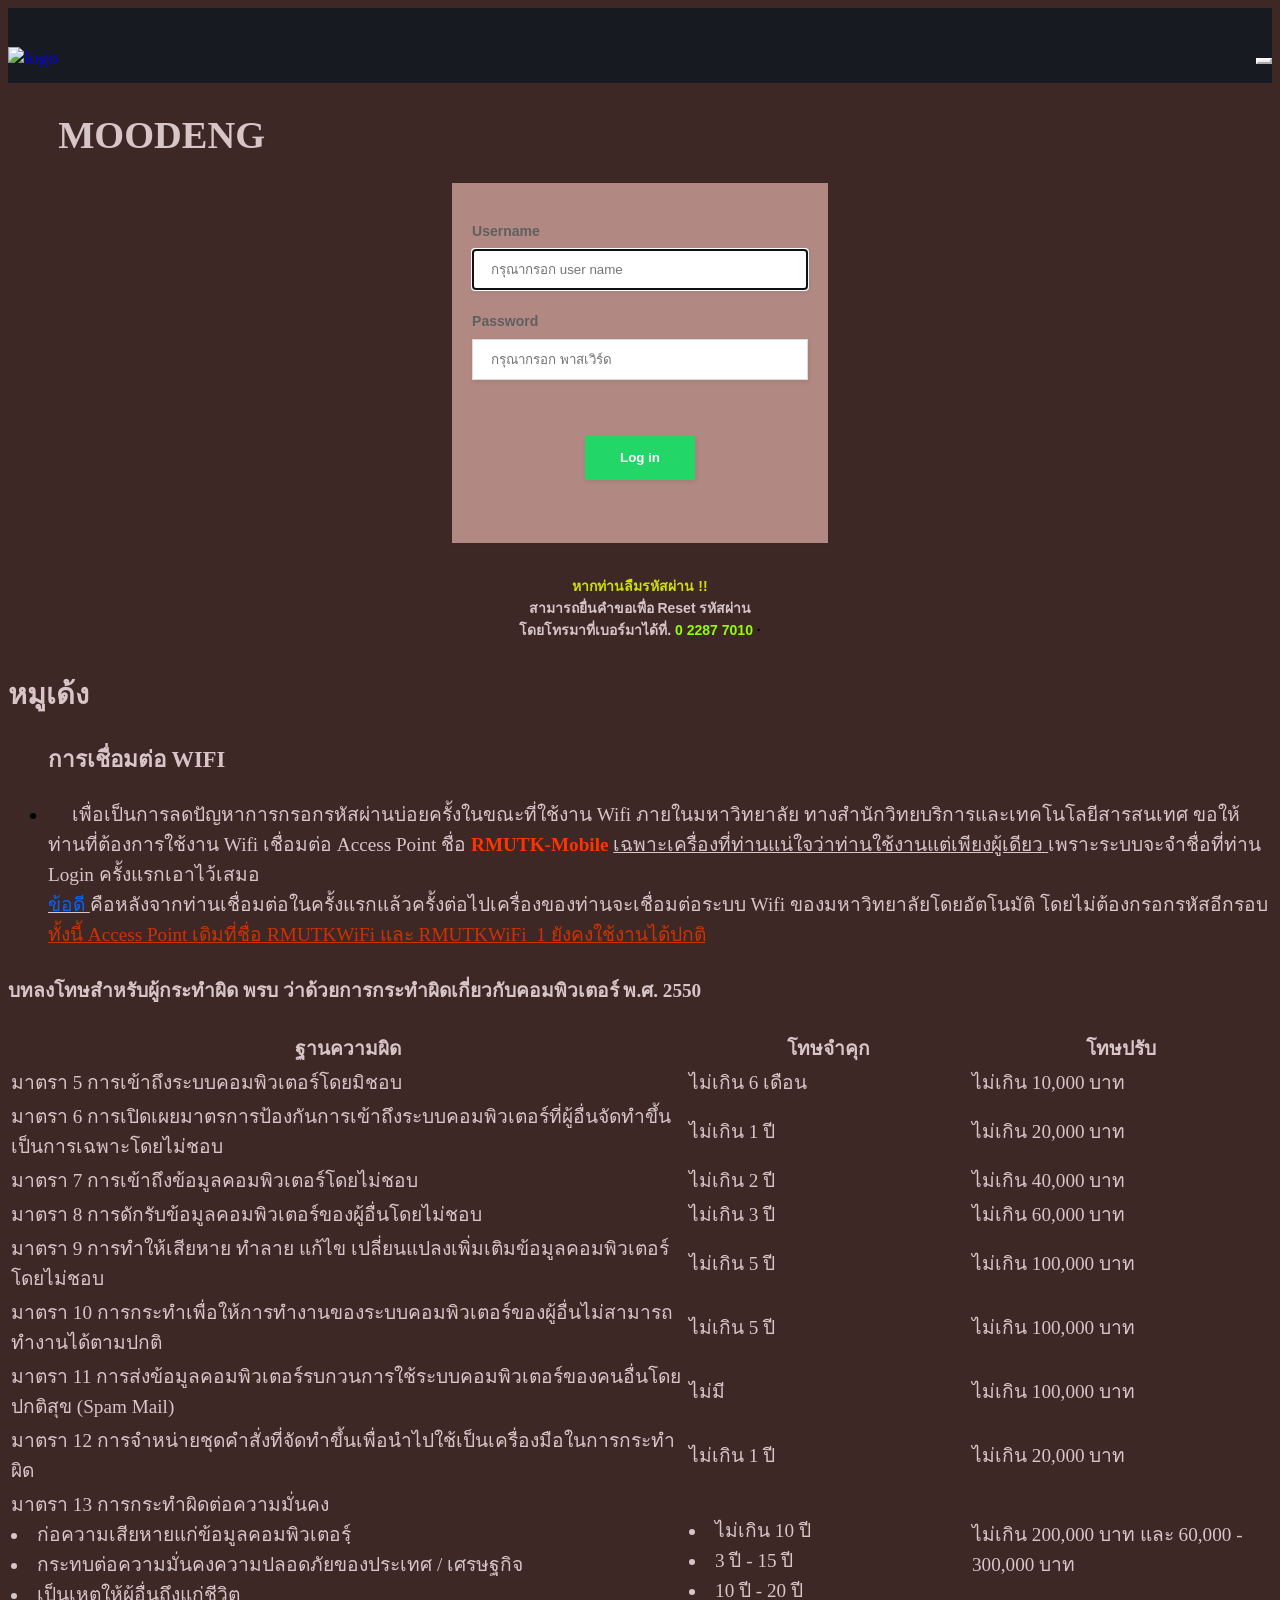
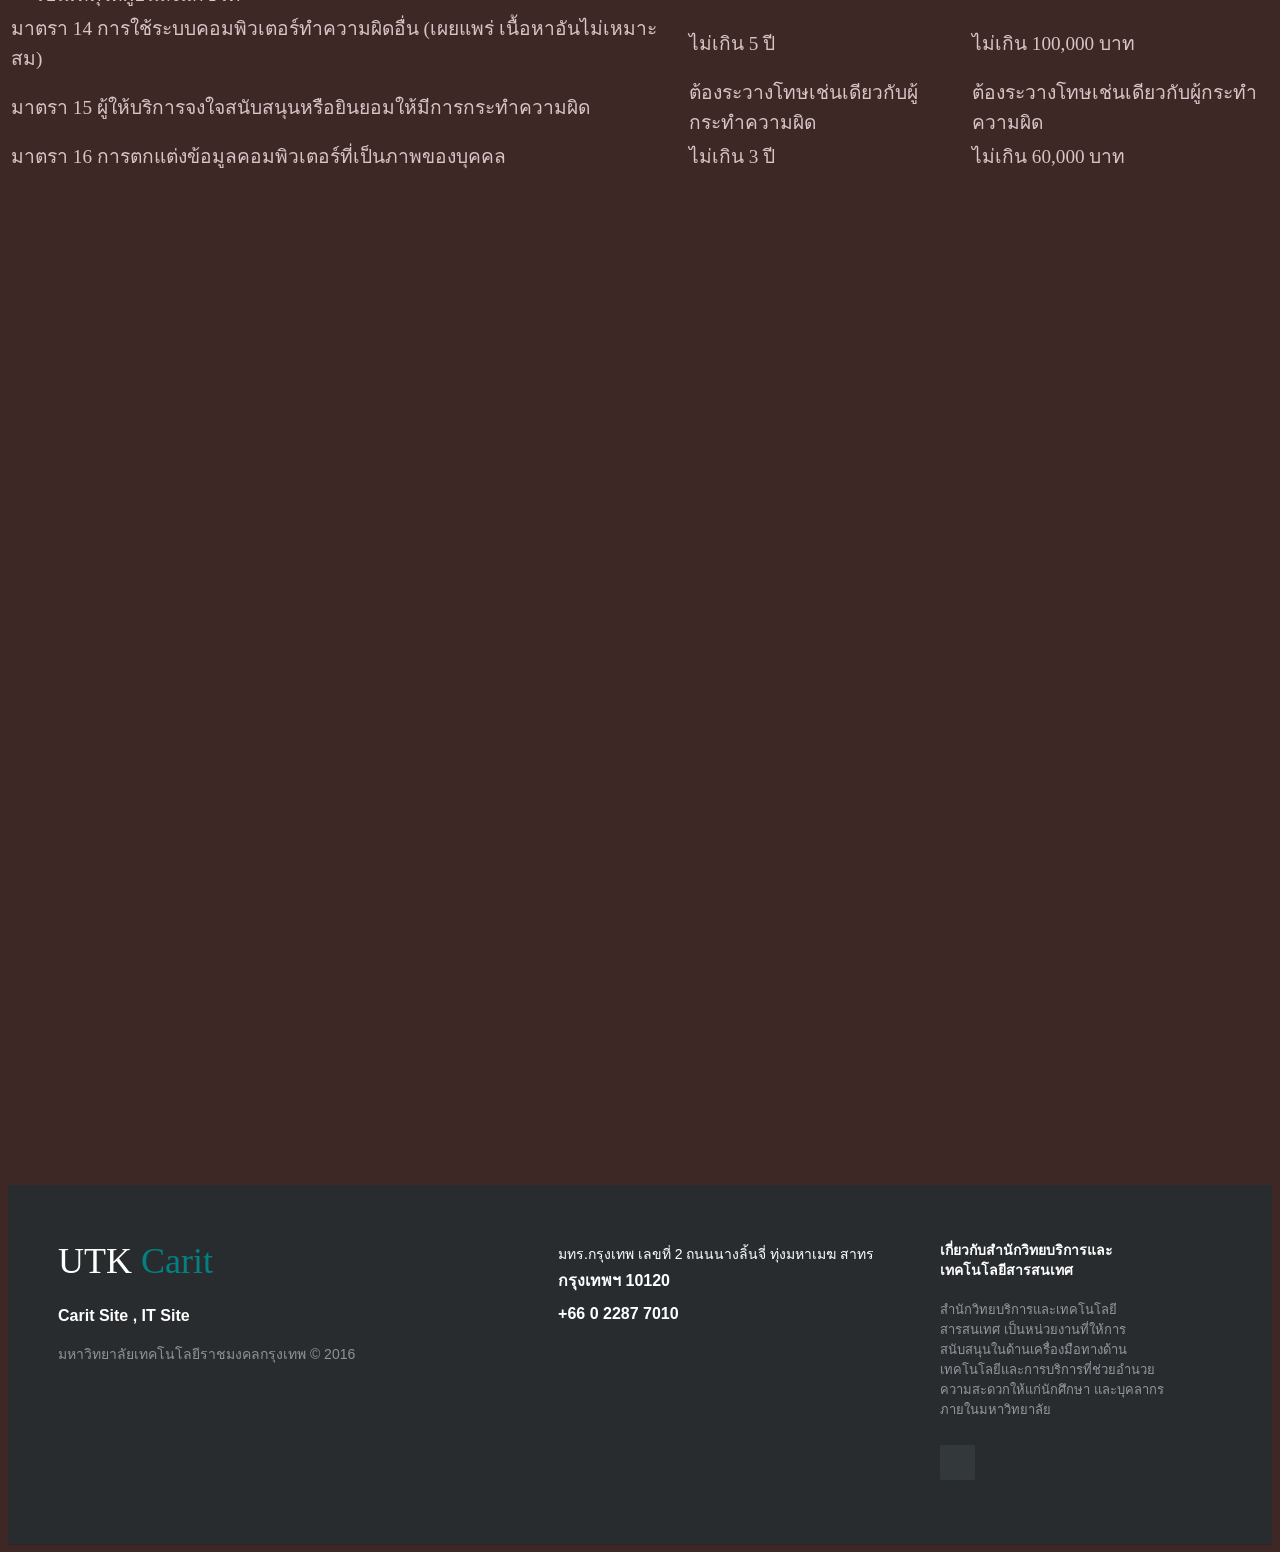
==== commit 102bd01b: "การบ้าน" ====
--- a/ProjectWeek2/index.html
+++ b/ProjectWeek2/index.html
@@ -563,7 +563,7 @@
               <div class="well">
                 <span style="color: rgba(215, 238, 4, 0.938)"> หากท่านลืมรหัสผ่าน !!</span>
                 <font color="#d7c5c8"><br />สามารถยื่นคำขอเพื่อ Reset รหัสผ่าน</div>
-                โดยโทรมาที่เบอร์มาได้ที่</font>
+                โดยโทรมาที่เบอร์มาได้ที่.</font>
                 <span style="color: rgb(145, 255, 0)">0 2287 7010 </span>
                 &middot;
               </div>
